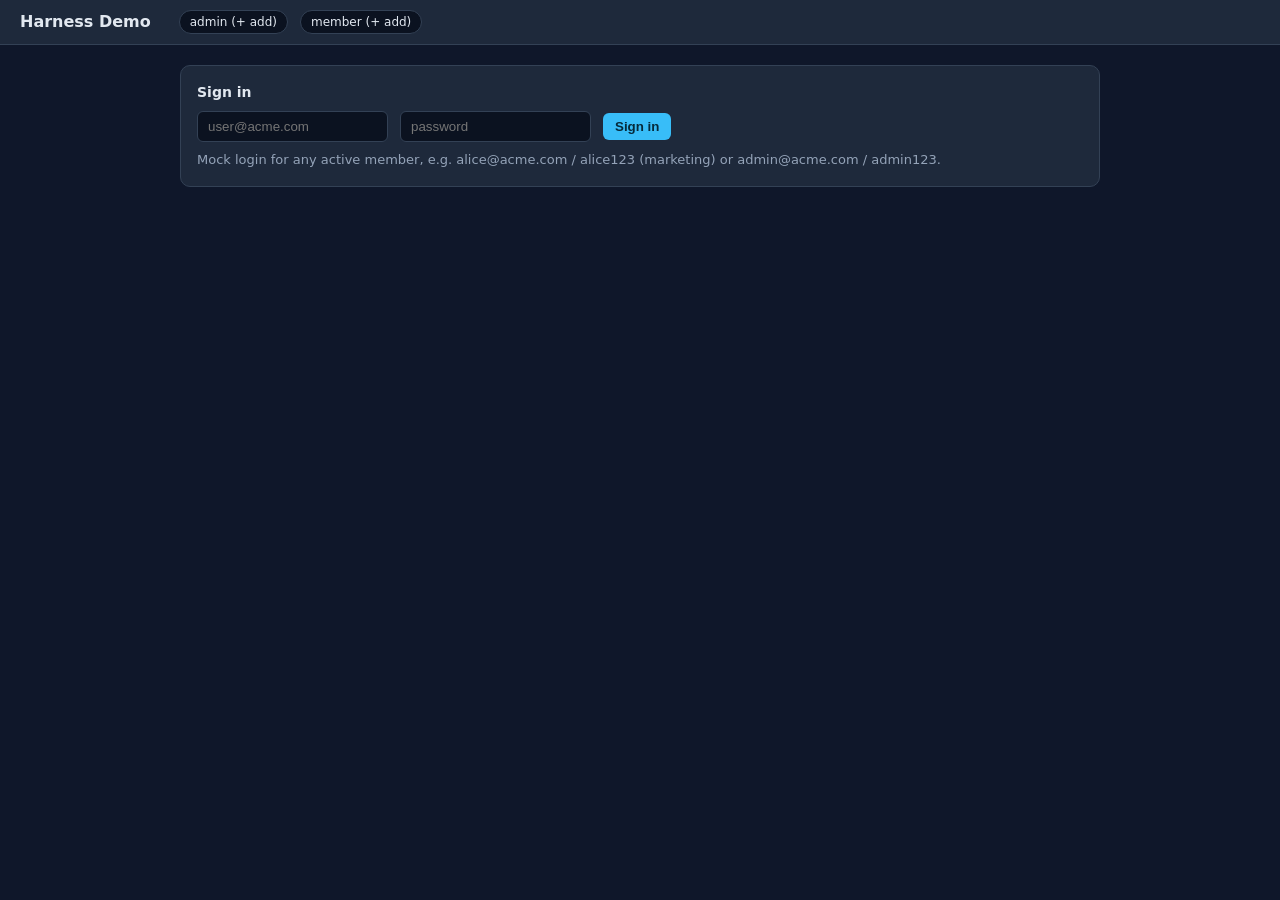
==== app/dashboard/static/index.html @ ea963961 "memory llm added" ====
<!DOCTYPE html>
<html lang="en">
<head>
<meta charset="utf-8">
<meta name="viewport" content="width=device-width, initial-scale=1">
<title>Harness Demo — Admin & Members</title>
<style>
  :root { --bg:#0f172a; --panel:#1e293b; --line:#334155; --fg:#e2e8f0; --muted:#94a3b8;
          --accent:#38bdf8; --ok:#4ade80; --bad:#f87171; }
  * { box-sizing:border-box; }
  body { margin:0; font:14px/1.5 system-ui, sans-serif; background:var(--bg); color:var(--fg); }
  header { display:flex; align-items:center; gap:14px; padding:10px 20px; background:var(--panel);
           border-bottom:1px solid var(--line); flex-wrap:wrap; }
  header h1 { font-size:16px; margin:0; }
  header nav { display:flex; gap:8px; margin-left:auto; flex-wrap:wrap; }
  button { background:var(--accent); color:#062a3a; border:0; border-radius:6px; padding:6px 12px;
           cursor:pointer; font-weight:600; }
  button.ghost { background:transparent; color:var(--muted); border:1px solid var(--line); }
  button.ok { background:var(--ok); } button.bad { background:var(--bad); }
  button:disabled { opacity:.5; cursor:default; }
  main { max-width:960px; margin:0 auto; padding:20px; }
  .card { background:var(--panel); border:1px solid var(--line); border-radius:10px; padding:16px;
          margin-bottom:12px; }
  .card h3 { margin:0 0 8px; font-size:14px; }
  .row { display:flex; gap:12px; align-items:center; flex-wrap:wrap; }
  .muted { color:var(--muted); } .pill { font-size:12px; border-radius:999px; padding:2px 10px;
          background:#0b1220; border:1px solid var(--line); }
  .pill.clickable { cursor:pointer; }
  .pill.active { border:1px solid var(--accent); color:var(--accent); }
  table { width:100%; border-collapse:collapse; } th,td { text-align:left; padding:6px 8px;
          border-bottom:1px solid var(--line); vertical-align:top; }
  th { color:var(--muted); font-weight:600; font-size:12px; text-transform:uppercase; letter-spacing:.04em; }
  code { background:#0b1220; border:1px solid var(--line); border-radius:4px; padding:1px 5px;
         font-size:12px; }
input[type=text], input[type=password], textarea { background:#0b1220; border:1px solid var(--line);
          color:var(--fg); border-radius:6px; padding:7px 10px; }
  #chat-msg { flex:1; resize:vertical; min-height:44px; max-height:160px; font:14px/1.5 system-ui, sans-serif; }
   select { background:#0b1220; border:1px solid var(--line); color:var(--fg);
            border-radius:6px; padding:7px 10px; }
  .status { margin-top:8px; font-size:13px; }
  .hidden { display:none; } .badge { font-size:11px; border-radius:999px; padding:2px 8px; }
  .badge.pending { background:#fef08a33; color:#fef08a; }
  .badge.approved { background:#4ade8033; color:#4ade80; }
  .badge.rejected { background:#f8717133; color:#f87171; }
  #chat-transcript { max-height:60vh; overflow-y:auto; display:flex; flex-direction:column; gap:10px;
                     margin-bottom:12px; }
  .chat-user { align-self:flex-end; background:var(--accent); color:#062a3a; border-radius:10px;
               padding:8px 12px; max-width:75%; white-space:pre-wrap; word-break:break-word; }
  .chat-assistant { align-self:flex-start; background:#0b1220; border:1px solid var(--line);
                    border-radius:10px; padding:8px 12px; max-width:85%; }
  #chat-layout { display: flex; gap: 16px; align-items: flex-start; }
  #chat-sidebar { width: 220px; flex-shrink: 0; background: var(--panel); border: 1px solid var(--line); border-radius: 8px; padding: 10px; max-height: 55vh; overflow-y: auto; display: flex; flex-direction: column; gap: 6px; }
  #chat-main { flex: 1; display: flex; flex-direction: column; }
  .thread-item { padding: 6px 8px; border-radius: 6px; cursor: pointer; font-size: 13px; word-break: break-all; }
  .thread-item:hover { background: var(--line); }
  .thread-item.active { background: var(--accent); color: #062a3a; font-weight: 600; }
  .thread-item { display: flex; align-items: center; gap: 6px; }
  .thread-item .thread-label { flex: 1; min-width: 0; overflow: hidden; text-overflow: ellipsis; white-space: nowrap; word-break: normal; }
  .thread-item .thread-del { background: transparent; color: inherit; border: 0; padding: 0 4px; font-size: 15px;
                             line-height: 1; opacity: .5; cursor: pointer; flex-shrink: 0; }
  .thread-item .thread-del:hover { opacity: 1; color: var(--bad); }
  .thread-item.active .thread-del:hover { color: #7f1d1d; }
</style>
</head>
<body>
<header>
  <h1>Harness Demo</h1>
  <span class="muted" id="who"></span>
  <span class="row" id="switcher"></span>
  <nav id="nav"></nav>
</header>
<main>
  <section id="login-view" class="card">
    <h3 id="login-title">Sign in</h3>
    <div class="row">
      <input type="text" id="user" placeholder="user@acme.com" autocomplete="username">
      <input type="password" id="pass" placeholder="password" autocomplete="current-password">
      <button id="signin">Sign in</button>
      <button class="ghost hidden" id="login-cancel">Cancel</button>
    </div>
    <div class="status muted" id="login-hint">Mock login for any active member, e.g. alice@acme.com / alice123 (marketing) or admin@acme.com / admin123.</div>
  </section>

  <section id="content-view" class="hidden">
    <div id="chat-view">
      <div class="row" style="margin-bottom:12px; justify-content:space-between;">
        <h2>Chat <span class="muted" style="font-weight:normal;font-size:13px" id="chat-identity"></span></h2>
        <div class="row">
          <span class="muted" style="font-size:12px">Model:</span>
          <select id="chat-model-select">
            <option value="">Default (Active Key / Global)</option>
          </select>
        </div>
      </div>
      <div id="chat-layout">
        <div id="chat-sidebar">
          <button id="new-thread" class="ghost" style="width:100%; margin-bottom:6px;">+ New Chat</button>
          <div id="threads-list"></div>
        </div>
        <div id="chat-main">
          <div id="chat-transcript"></div>
          <div class="row" style="align-items:flex-end">
            <textarea id="chat-msg" placeholder="message… (Enter to send, Shift+Enter for newline)"></textarea>
            <button id="chat-send">Send</button>
          </div>
          <div class="status muted" id="chat-status"></div>
        </div>
      </div>
    </div>
    <div id="account-view" class="hidden">
      <h2>LLM API Keys (BYOK)</h2>
      <div class="card">
        <h3>Add or update LLM API key</h3>
        <div class="row">
          <select id="acc-provider">
            <option value="openai">OpenAI</option>
            <option value="anthropic">Anthropic</option>
            <option value="gemini">Gemini (AI Studio)</option>
            <option value="groq">Groq</option>
            <option value="openrouter">OpenRouter</option>
            <option value="zen">OpenCode Zen (Free)</option>
            <option value="lmstudio">LM Studio (Local)</option>
            <option value="ollama">Ollama (Local)</option>
            <option value="llamacpp">llama.cpp (Local)</option>
            <option value="custom_openai">Custom (OpenAI-compatible)</option>
          </select>
          <input type="text" id="acc-model" list="acc-model-list" placeholder="Model string (e.g. gpt-4o-mini)" value="gpt-4o-mini" style="flex:1" autocomplete="off">
          <datalist id="acc-model-list"></datalist>
          <input type="password" id="acc-key" placeholder="API key (never shown back)" autocomplete="current-password">
          <button id="acc-save">Save key</button>
        </div>
        <div class="row hidden" id="acc-base-url-row" style="margin-top:8px">
          <input type="text" id="acc-base-url" placeholder="Base URL — e.g. http://localhost:1234/v1" style="flex:1" autocomplete="off">
          <button id="acc-detect" class="ghost hidden" type="button" title="List models loaded on the local server">Detect</button>
        </div>
        <div class="muted" style="margin-top:6px;font-size:12px">Tip: pick a model from the dropdown or type any custom id — OpenAI: <code>gpt-4o-mini</code> | Gemini: <code>gemini-3.6-flash</code> / <code>gemini-3.5-flash-lite</code> | Groq: <code>llama-3.3-70b-versatile</code> | Anthropic: <code>claude-3-5-sonnet-20241022</code> | OpenRouter: <code>openai/gpt-4o-mini</code> | Zen free: <code>muse-spark-1.3-contributor-free</code> | Local: pick <code>LM Studio</code>, press <code>Detect</code>, no key needed</div>
        <div class="muted hidden" id="acc-zen-note" style="margin-top:6px;font-size:12px">Zen <code>contributor-free</code> models are free in exchange for letting Meta train on your prompts/completions.</div>
        <div class="status" id="acc-status"></div>
      </div>
      <h3>Your API Key Configurations</h3>
      <table><thead><tr><th>Provider</th><th>Model</th><th>Status</th><th>Created</th><th></th></tr></thead>
        <tbody id="acc-keys"></tbody></table>
      <h2 style="margin-top:24px">Integrations (Composio)</h2>
      <div class="row" style="margin-bottom:8px">
        <a href="/static/composio-setup.html" target="_blank"><button class="ghost" type="button">Composio setup guide</button></a>
        <span class="muted">New here? Open the guide, copy 3 values, paste below.</span>
      </div>
      <div class="card">
        <h3>Step 1 — Paste your Composio key (yours only, never shown back)</h3>
        <div class="muted" style="font-size:12px">Get it: <a href="/static/composio-setup.html" target="_blank">setup guide</a> → app.composio.dev → API keys → copy → paste here.</div>
        <div class="row" style="margin-top:8px">
          <input type="password" id="int-key" placeholder="Composio API key" style="flex:1" autocomplete="off">
          <button id="int-key-save">Save & check key</button>
          <button class="bad" id="int-key-delete">Remove</button>
        </div>
        <div class="status" id="int-key-status"></div>
      </div>
      <h3>Step 2 — Connect your apps</h3>
      <div class="row" style="margin-bottom:8px">
        <input type="text" id="int-search" placeholder="Search apps (e.g. slack)" style="flex:1" autocomplete="off">
      </div>
      <table><thead><tr><th>App</th><th>Status</th><th>Updated</th><th></th></tr></thead>
        <tbody id="int-apps"></tbody></table>
      <div class="status" id="int-status"></div>
      <div id="int-catalog-admin" class="hidden">
        <h3>Admin — add app for everyone</h3>
        <div class="row">
          <input type="text" id="int-new-toolkit" placeholder="toolkit name, e.g. notion" autocomplete="off">
          <button id="int-add-toolkit">Add app</button>
        </div>
        <div class="status" id="int-catalog-status"></div>
      </div>
    </div>
    <div id="approvals-view" class="hidden">
      <h2>Pending approvals</h2>
      <div id="approvals"></div>
    </div>
    <div id="dept-approvals-view" class="hidden">
      <h2>Department approvals <span class="muted" style="font-weight:normal;font-size:13px">(your department's pending memory writes and tool actions — step 1)</span></h2>
      <div id="dept-approvals"></div>
    </div>
    <div id="dept-team-view" class="hidden">
      <h2>My department <span class="muted" style="font-weight:normal;font-size:13px" id="team-dept"></span></h2>
      <div class="card">
        <h3>Members</h3>
        <div class="row" style="margin-bottom:8px">
          <input type="text" id="team-username" placeholder="new@acme.com" autocomplete="off">
          <input type="password" id="team-password" placeholder="password (min 6 chars)" autocomplete="new-password">
          <button id="team-gen" class="ghost">Generate</button>
          <button id="team-add">+ Add member</button>
        </div>
        <div class="muted" style="font-size:12px">New members join your department with its member role. Heads and admins are managed by an admin.</div>
        <div class="status" id="team-status"></div>
        <table><thead><tr><th>Username</th><th>Role</th><th>State</th><th>Joined</th><th></th></tr></thead>
          <tbody id="team-members"></tbody></table>
      </div>
      <div class="card">
        <h3>Always allowed <span class="muted" style="font-weight:normal">(exact actions that no longer need your approval)</span></h3>
        <table><thead><tr><th>Member</th><th>Action</th><th>Exact arguments</th><th>Allowed by</th><th></th></tr></thead>
          <tbody id="team-allowlist"></tbody></table>
        <div class="status" id="team-allow-status"></div>
      </div>
      <div class="card">
        <h3>Department skills</h3>
        <div id="team-skills"></div>
        <div id="team-skill-editor" class="hidden">
          <h3 id="team-skill-title">Edit skill</h3>
          <textarea id="team-skill-content" rows="20" style="width:100%;background:#0b1220;color:var(--fg);border:1px solid var(--line);border-radius:6px;font:13px/1.5 ui-monospace,monospace;padding:10px"></textarea>
          <div class="row" style="margin-top:8px">
            <button id="team-skill-save">Save</button>
            <button class="ghost" id="team-skill-cancel">Cancel</button>
          </div>
          <div class="status" id="team-skill-status"></div>
        </div>
      </div>
    </div>
    <div id="allowlist-view" class="hidden">
      <h2>Always allowed <span class="muted" style="font-weight:normal;font-size:13px">(approve-once rules: one member, one action, one exact set of arguments)</span></h2>
      <div class="row" style="margin-bottom:12px">
        <input type="text" id="allow-member" placeholder="filter by member" autocomplete="off">
        <input type="text" id="allow-dept" placeholder="filter by department" autocomplete="off">
        <button class="ghost" id="allow-refresh">Refresh</button>
        <span class="muted">Revoking a rule sends the member's next identical request back for approval. Critical tools and central memory can never be listed here.</span>
      </div>
      <table><thead><tr><th>Member</th><th>Dept</th><th>Action</th><th>Exact arguments</th><th>Allowed by</th><th></th></tr></thead>
        <tbody id="allowlist"></tbody></table>
      <div class="status" id="allow-status"></div>
    </div>
    <div id="users-view" class="hidden">
      <h2>Members</h2>
      <div class="row" style="margin-bottom:12px">
        <button id="add-member">+ Add member</button>
        <span class="muted">Username is immutable; role/dept/scopes are editable. Passwords are hashed (scrypt) — only a reset is shown back.</span>
      </div>
      <div id="member-editor" class="hidden">
        <h3 id="member-editor-title">Edit member</h3>
        <div class="row">
          <input type="text" id="mem-username" placeholder="new@acme.com" autocomplete="off">
          <input type="password" id="mem-password" placeholder="password (add/reset only)" autocomplete="new-password">
          <button id="mem-gen" class="ghost">Generate</button>
          <input type="text" id="mem-role" placeholder="role (e.g. marketing_agent)" autocomplete="off">
          <select id="mem-dept"></select>
          <input type="text" id="mem-scopes" placeholder="scopes — comma separated (crm:read, crm:create)" autocomplete="off">
        </div>
        <div class="row" style="margin-top:8px">
          <button id="member-save">Save</button>
          <button class="ghost" id="member-cancel">Cancel</button>
        </div>
        <div class="status" id="member-status"></div>
      </div>
      <table><thead><tr><th>Username</th><th>Role</th><th>Dept</th><th>Scopes</th><th>State</th><th></th></tr></thead>
        <tbody id="users"></tbody></table>
    </div>
    <div id="depts-view" class="hidden">
      <h2>Departments</h2>
      <div class="row" style="margin-bottom:12px">
        <button id="add-dept">+ Register department</button>
        <span class="muted">Registration stores the dept record and adds the member + head policy rows (own resources, dept/user memory, recall) so the roles are immediately grantable.</span>
      </div>
      <div id="dept-editor" class="hidden">
        <h3>Register department</h3>
        <div class="row">
          <input type="text" id="dept-name" placeholder="name (lowercase, e.g. legal)" autocomplete="off">
          <input type="text" id="dept-service" placeholder="service label (e.g. legal)" autocomplete="off">
          <input type="text" id="dept-url" placeholder="service URL, e.g. http://127.0.0.1:8007" autocomplete="off">
          <input type="text" id="dept-resources" placeholder="resources — comma separated" autocomplete="off">
          <input type="text" id="dept-role" placeholder="role (default: <name>_agent)" autocomplete="off">
          <select id="dept-mode" title="Who approves this department's requests">
            <option value="head-only">head-only</option>
            <option value="head+admin">head + admin</option>
          </select>
        </div>
        <div class="row" style="margin-top:8px">
          <button id="dept-save">Register</button>
          <button class="ghost" id="dept-cancel">Cancel</button>
        </div>
        <div class="status" id="dept-status"></div>
      </div>
      <table><thead><tr><th>Name</th><th>Service</th><th>URL</th><th>Resources</th><th>Members</th><th>Role</th><th>Heads</th><th>Approvals</th></tr></thead>
        <tbody id="depts"></tbody></table>
      <div class="status muted">Approvals: <code>head-only</code> — the department head decides. <code>head + admin</code> — the head approves first, then an admin. A switch applies to new requests only; requests already waiting keep their route. Critical tools always need head, then admin. A department with no active head escalates to admins.</div>
      <div class="status" id="depts-status"></div>
    </div>
    <div id="skills-view" class="hidden">
      <h2>Skills <span class="muted" style="font-weight:normal;font-size:13px">(folder/markdown registry — edits hot-reload on the next run)</span></h2>
      <div class="row" style="margin-bottom:12px">
        <button id="new-skill">+ New skill</button>
        <span class="muted">A skill needs a <code>skill_&lt;name&gt;</code> row in <code>policy.csv</code> to be usable by a role.</span>
      </div>
      <div id="skills"></div>
      <div id="skill-editor" class="hidden">
        <h3 id="skill-editor-title">Edit skill</h3>
        <textarea id="skill-content" rows="24" style="width:100%;background:#0b1220;color:var(--fg);border:1px solid var(--line);border-radius:6px;font:13px/1.5 ui-monospace,monospace;padding:10px"></textarea>
        <div class="row" style="margin-top:8px">
          <button id="save-skill">Save</button>
          <button class="ghost" id="cancel-skill">Cancel</button>
          <button class="bad" id="delete-skill">Delete</button>
        </div>
        <div class="status" id="skill-status"></div>
      </div>
    </div>
    <div id="memory-view" class="hidden">
      <h2>Memory browser</h2>
      <div id="memory"></div>
    </div>
    <div id="ops-view" class="hidden">
      <div id="ops-runs-view">
        <h2>Run trajectories <span class="muted" style="font-weight:normal;font-size:13px">(records everything the model saw — filtered by source)</span></h2>
        <table><thead><tr><th>Run</th><th>Started</th><th>Actor</th><th>Events</th><th>Outcome</th><th></th></tr></thead>
          <tbody id="ops-runs"></tbody></table>
      </div>
      <div id="ops-run-view" class="hidden">
        <div class="row" style="margin-bottom:8px">
          <button class="ghost" id="ops-back">← Runs</button>
          <h2 style="font-size:15px;margin:0" id="ops-run-title"></h2>
          <span class="pill" id="ops-eval-summary"></span>
        </div>
        <div class="row" style="margin-bottom:8px" id="ops-filters"></div>
        <div id="ops-trajectory"></div>
        <div id="ops-evals" style="margin-top:12px"></div>
      </div>
    </div>
  </section>
</main>
<script>
  const $ = (id) => document.getElementById(id);
  const TOKENS = { admin: "harness_admin_token", member: "harness_member_token" };
  const CLAIMS = { admin: "harness_admin_claims", member: "harness_member_claims" };
  const TAB_LABELS = { chat: "Chat", account: "Account", approvals: "Approvals", "dept-approvals": "Dept approvals",
                       "dept-team": "My department", users: "Members", depts: "Departments", allowlist: "Always allowed",
                       skills: "Skills", memory: "Memory", ops: "Ops" };
  const ALL_TABS = Object.keys(TAB_LABELS);
  const ADMIN_TABS = ["approvals", "users", "depts", "allowlist", "skills", "memory", "ops"];

  let identities = { admin: null, member: null };
  let active = null;          // "admin" | "member" | null
  let currentTab = null;
  let loginMode = null;       // null | "admin" | "member" (signing in a second identity)

  // ---- session state -----------------------------------------------------

  function labelFor(claims) { return claims && claims.role === "admin" ? "admin" : "member"; }

  function restoreSessions() {
    ["admin", "member"].forEach((label) => {
      const t = localStorage.getItem(TOKENS[label]);
      const raw = localStorage.getItem(CLAIMS[label]);
      if (t && raw) { try { identities[label] = { token: t, claims: JSON.parse(raw) }; } catch { identities[label] = null; } }
    });
    const saved = localStorage.getItem("harness_active");
    if (saved && identities[saved]) active = saved;
    else if (identities.member) active = "member";
    else if (identities.admin) active = "admin";
    else active = null;
    if (active) currentTab = defaultTabFor(identities[active].claims.role);
  }

  function setIdentity(label, claims, token) {
    identities[label] = { token, claims };
    localStorage.setItem(TOKENS[label], token);
    localStorage.setItem(CLAIMS[label], JSON.stringify(claims));
  }

  function invalidate(label) {
    identities[label] = null;
    localStorage.removeItem(TOKENS[label]);
    localStorage.removeItem(CLAIMS[label]);
    if (active === label) {
      active = identities.member ? "member" : identities.admin ? "admin" : null;
      localStorage.setItem("harness_active", active || "");
    }
    loginMode = null;
    resetChatState();
    render();
    if (active) { currentTab = defaultTabFor(identities[active].claims.role); loadCurrent(); }
  }

  function switchTo(label) {
    if (!identities[label]) return;
    active = label;
    localStorage.setItem("harness_active", label);
    loginMode = null;
    resetChatState();
    currentTab = defaultTabFor(identities[active].claims.role);
    render();
    loadCurrent();
  }

  function logoutActive() { invalidate(active); }
  function openLogin(label) { loginMode = label; render(); setTimeout(() => $("user").focus(), 0); }

  // ---- api ----------------------------------------------------------------

  // FastAPI errors arrive as {"detail": "..."}; show the message, not the envelope.
  async function errorMessage(resp) {
    const body = await resp.text();
    try {
      const parsed = JSON.parse(body);
      if (parsed && typeof parsed.detail === "string") return parsed.detail;
    } catch (e) { /* not JSON — fall through to the raw body */ }
    return body || (resp.status + " " + resp.statusText);
  }

  async function api(path, opts = {}) {
    const headers = Object.assign({}, opts.headers || {});
    const id = identities[active];
    if (id && id.token) headers["Authorization"] = "Bearer " + id.token;
    const resp = await fetch(path, Object.assign({}, opts, { headers }));
    if (resp.status === 401 || resp.status === 403) { invalidate(active); throw new Error("unauthorized"); }
    if (!resp.ok) { throw new Error(await errorMessage(resp)); }
    return resp.json();
  }

  // ---- render --------------------------------------------------------------

  function isHeadRole(role) { return typeof role === "string" && role.endsWith("_head"); }

  function defaultTabFor(role) {
    if (role === "admin") return "approvals";
    if (isHeadRole(role)) return "dept-approvals";
    return "chat";
  }

  function tabsForRole() {
    if (!active || !identities[active]) return [];
    const role = identities[active].claims.role;
    if (role === "admin") return ADMIN_TABS;
    // Mk12: dept heads get their own approvals queue, separate from the admin queue.
    // Mk15: plus their department (roster, scoped member management, always-allowed
    // rules, dept skills) and a Memory tab where their own dept scope is editable.
    // Chat + Account come first for everyone (see renderNav).
    if (isHeadRole(role)) return ["dept-approvals", "dept-team", "memory"];
    // Mk8: members get a read-only Memory tab (own scopes via /api/memory/me).
    return ["memory"];
  }

  function render() {
    const hasActive = active !== null && identities[active] !== null;
    const showLogin = !hasActive || loginMode !== null;
    $("login-view").classList.toggle("hidden", !showLogin);
    $("content-view").classList.toggle("hidden", !hasActive);
    $("login-cancel").classList.toggle("hidden", !hasActive || loginMode === null);
    if (loginMode) $("login-title").textContent = "Sign in — add " + loginMode + " session";
    else $("login-title").textContent = "Sign in";
    $("who").textContent = hasActive
      ? `active: ${identities[active].claims.sub} · ${identities[active].claims.role} (${identities[active].claims.dept})`
      : "";
    $("chat-identity").textContent = hasActive ? `(chats as ${identities[active].claims.sub})` : "";
    renderNav();
    renderSwitcher();
    if (hasActive) { show(currentTab || "chat"); }
  }

  function renderNav() {
    const nav = $("nav");
    nav.innerHTML = "";
    if (!active || !identities[active]) return;
    let tabs = ["chat", "account"].concat(tabsForRole());
    tabs.forEach((t) => {
      const b = document.createElement("button");
      b.className = "ghost";
      b.textContent = TAB_LABELS[t];
      b.addEventListener("click", () => { currentTab = t; show(t); load(t); });
      nav.appendChild(b);
    });
    const lo = document.createElement("button");
    lo.className = "ghost";
    lo.textContent = "Log out";
    lo.addEventListener("click", logoutActive);
    nav.appendChild(lo);
  }

  function renderSwitcher() {
    const host = $("switcher");
    host.innerHTML = "";
    ["admin", "member"].forEach((label) => {
      const id = identities[label];
      const chip = document.createElement("span");
      chip.className = "pill clickable" + (active === label ? " active" : "");
      chip.textContent = label + (id ? ": " + id.claims.sub : " (+ add)");
      chip.addEventListener("click", () => (id ? switchTo(label) : openLogin(label)));
      host.appendChild(chip);
    });
  }

  function show(tab) {
    ALL_TABS.forEach((t) => $(t + "-view").classList.toggle("hidden", t !== tab));
  }

  function load(tab) {
    if (tab === "chat") loadChat();
    if (tab === "account") { loadAccount(); loadIntegrations(); }
    if (tab === "approvals") loadApprovals();
    if (tab === "dept-approvals") loadDeptApprovals();
    if (tab === "dept-team") loadTeam();
    if (tab === "allowlist") loadAllowlist();
    if (tab === "users") loadUsers();
    if (tab === "depts") loadDepts();
    if (tab === "skills") loadSkills();
    if (tab === "memory") loadMemory();
    if (tab === "ops") loadOps();
  }

  // ---- Account LLM Keys (BYOK Plan Mk3) ----
  async function loadAccount() {
    const list = $("acc-keys");
    if (!list) return;
    try {
      const keys = await api("/api/account/llm-keys");
      list.innerHTML = "";
      if (!keys.length) {
        list.innerHTML = '<tr><td colspan="5" class="muted">No API keys configured (falling back to global provider or MockLLM).</td></tr>';
        return;
      }
      keys.forEach((k) => {
        const tr = document.createElement("tr");
        tr.innerHTML = `
          <td><code>${esc(k.provider)}</code></td>
          <td>
            ${k.active ? `
              <span class="model-display" data-id="${k.id}" data-model="${esc(k.model)}">${esc(k.model)}${k.base_url ? `<div class="muted" style="font-size:11px">${esc(k.base_url)}</div>` : ""}</span>
              <span class="model-edit hidden" data-id="${k.id}">
                <input type="text" class="model-input" value="${esc(k.model)}" style="width:100%;padding:4px;font-size:12px">
                <button class="ghost ml-2" onclick="saveModel('${k.id}')">Save</button>
                <button class="ghost" onclick="cancelModel('${k.id}')">Cancel</button>
              </span>
            ` : `
              <span class="model-display hidden" data-id="${k.id}" data-model="${esc(k.model)}">${esc(k.model)}${k.base_url ? `<div class="muted" style="font-size:11px">${esc(k.base_url)}</div>` : ""}</span>
              <span class="model-edit" data-id="${k.id}">
                <input type="text" class="model-input" value="${esc(k.model)}" style="width:100%;padding:4px;font-size:12px">
                <button class="ghost ml-2" onclick="saveModel('${k.id}')">Save</button>
                <button class="ghost" onclick="cancelModel('${k.id}')">Cancel</button>
              </span>
            `
            }
            }
          </td>
          <td>${k.active ? '<span class="pill active">Active</span>' : '<span class="muted">Inactive</span>'}</td>
          <td><span class="muted">${esc((k.created_at || "").slice(0, 19).replace("T", " "))}</span></td>
          <td style="text-align:right">
            ${!k.active ? `<button class="ghost" onclick="activateAccountKey('${k.id}')">Activate</button>` : ""}
            <button class="bad" onclick="deleteAccountKey('${k.id}')">Delete</button>
            ${k.active ? `<button class="ghost" onclick="editModel('${k.id}')">Edit</button>` : ""}
          </td>
        `;
        list.appendChild(tr);
      });
    } catch (e) { list.innerHTML = `<tr><td colspan="5" style="color:var(--bad)">error: ${esc(e.message)}</td></tr>`; }
  }

  // Custom endpoints and local servers take a base URL; hosted providers have a
  // fixed one. Local servers (LM Studio / Ollama / llama.cpp) need no API key.
  const LOCAL_PROVIDERS = ["lmstudio", "ollama", "llamacpp"];
  const LOCAL_BASE_URLS = {
    lmstudio: "http://localhost:1234/v1",
    ollama: "http://localhost:11434/v1",
    llamacpp: "http://localhost:8080/v1"
  };
  function syncBaseUrlField() {
    const sel = $("acc-provider"), row = $("acc-base-url-row"), base = $("acc-base-url");
    if (!sel || !row) return;
    const needsUrl = sel.value === "custom_openai" || LOCAL_PROVIDERS.includes(sel.value);
    row.classList.toggle("hidden", !needsUrl);
    if (base && LOCAL_PROVIDERS.includes(sel.value) && !base.value.trim()) {
      base.value = LOCAL_BASE_URLS[sel.value] || "";
    }
    const key = $("acc-key");
    if (key) key.placeholder = LOCAL_PROVIDERS.includes(sel.value)
      ? "API key (optional for local servers)"
      : "API key (never shown back)";
    const detect = $("acc-detect");
    if (detect) detect.classList.toggle("hidden", !needsUrl);
  }

  async function detectLocalModels() {
    const status = $("acc-status");
    const provider = $("acc-provider").value;
    const baseUrl = $("acc-base-url").value.trim() || LOCAL_BASE_URLS[provider] || "";
    try {
      const out = await api("/api/account/local-models?provider=" + encodeURIComponent(provider)
        + "&base_url=" + encodeURIComponent(baseUrl));
      const list = $("acc-model-list");
      if (list) {
        list.innerHTML = "";
        (out.models || []).forEach((m) => {
          const o = document.createElement("option");
          o.value = m;
          list.appendChild(o);
        });
      }
      if (out.models && out.models.length && $("acc-model") && !$("acc-model").value.trim()) {
        $("acc-model").value = out.models[0];
      }
      status.textContent = (out.models || []).length
        ? ("Found " + out.models.length + " loaded model(s).")
        : "Server reachable, no models loaded.";
    } catch (e) { status.textContent = "error: " + e.message; }
  }

  async function saveAccountKey() {
    const provider = $("acc-provider").value;
    const model = $("acc-model").value.trim();
    const apiKey = $("acc-key").value.trim();
    const baseUrl = $("acc-base-url").value.trim();
    const status = $("acc-status");
    const keyOptional = LOCAL_PROVIDERS.includes(provider);
    if (!model || (!apiKey && !keyOptional)) {
      status.textContent = keyOptional ? "Model is required." : "Model and API key are required.";
      return;
    }
    if (provider === "custom_openai" && !baseUrl) {
      status.textContent = "Base URL is required for a custom OpenAI-compatible endpoint.";
      return;
    }
    try {
      await api("/api/account/llm-keys", {
        method: "POST",
        headers: { "content-type": "application/json" },
        body: JSON.stringify({ provider, model, api_key: apiKey, base_url: baseUrl }),
      });
      $("acc-model").value = "";
      $("acc-key").value = "";
      $("acc-base-url").value = "";
      status.textContent = "API key saved and set active successfully.";
      loadAccount();
    } catch (e) { status.textContent = "error: " + e.message; }
  }

  // --- Inline model editing for saved keys ---

  function editModel(keyId) {
    const display = $(`#acc-keys span.model-display[data-id="${keyId}"]`);
    const edit = $(`#acc-keys span.model-edit[data-id="${keyId}"]`);
    if (display && edit) {
      display.classList.add("hidden");
      edit.classList.remove("hidden");
      const input = edit.querySelector("input.model-input");
      if (input) input.focus();
    }
  }

  function saveModel(keyId) {
    const input = $(`#acc-keys span.model-edit[data-id="${keyId}"] input.model-input`);
    const buttonSave = $(`#acc-keys span.model-edit[data-id="${keyId}"] button:first-child`);
    const buttonCancel = $(`#acc-keys span.model-edit[data-id="${keyId}"] button:last-child`);
    if (!input || !buttonSave) return;
    const newModel = input.value.trim();
    if (!newModel) { alert("Model name cannot be empty"); cancelModel(keyId); return; }
    // Send PATCH to update the model
    api("/api/account/llm-keys/" + keyId, {
      method: "PATCH",
      headers: { "content-type": "application/json" },
      body: JSON.stringify({ model: newModel })
    }).then(() => {
      loadAccount();
      // Re-select the row to update display
      const row = $(`#acc-keys tr`).filter((i, el) => el.dataset.id === keyId);
      if (row) {
        const display = row.querySelector("span.model-display");
        const edit = row.querySelector("span.model-edit");
        if (display) display.textContent = newModel;
        if (edit) edit.querySelector("input.model-input").value = newModel;
        display.classList.remove("hidden");
        edit.classList.add("hidden");
      }
    }).catch(e => {
      alert("Failed to save model: " + e.message);
      cancelModel(keyId);
    });
  }

  function cancelModel(keyId) {
    const display = $(`#acc-keys span.model-display[data-id="${keyId}"]`);
    const edit = $(`#acc-keys span.model-edit[data-id="${keyId}"]`);
    if (display && edit) {
      display.classList.remove("hidden");
      edit.classList.add("hidden");
      const input = edit.querySelector("input.model-input");
      if (input) input.value = display.getAttribute("data-model") || "";
    }
  }

  async function activateAccountKey(id) {
    try {
      await api(`/api/account/llm-keys/${id}/activate`, { method: "POST" });
      loadAccount();
    } catch (e) { alert(e.message); }
  }

  async function deleteAccountKey(id) {
    if (!confirm("Delete this API key configuration?")) return;
    try {
      await api(`/api/account/llm-keys/${id}`, { method: "DELETE" });
      loadAccount();
    } catch (e) { alert(e.message); }
  }

  $("acc-save")?.addEventListener("click", saveAccountKey);
  $("acc-detect")?.addEventListener("click", detectLocalModels);

  // ---- Integrations (Mk9 simplified: wizard + catalog + inline connect) ----
  async function loadIntegrations() {
    const list = $("int-apps");
    if (!list) return;
    try {
      const out = await api("/api/integrations/status");
      const keyStatus = $("int-key-status");
      if (keyStatus) keyStatus.textContent = out.has_key ? "Step 1 done — key saved. Now connect apps below." : "Step 1: paste your Composio key above, then connect apps.";
      const q = ($("int-search")?.value || "").trim().toLowerCase();
      list.innerHTML = "";
      (out.apps || [])
        .filter((a) => !q || (a.app || "").toLowerCase().includes(q) || ((a.label || "").toLowerCase().includes(q)))
        .forEach((a) => {
        const tr = document.createElement("tr");
        const pill = a.status === "active" ? '<span class="pill active">active</span>'
          : a.status === "pending" ? '<span class="pill">pending</span>'
          : '<span class="muted">disconnected</span>';
        tr.innerHTML = `<td><code>${esc(a.app)}</code></td><td>${pill}</td>`
          + `<td><span class="muted">${esc((a.updated_at || "").slice(0, 19).replace("T", " "))}</span></td>`
          + `<td style="text-align:right">`
          + (a.status === "active"
            ? `<button class="bad" onclick="disconnectApp('${esc(a.app)}')">Disconnect</button>`
            : a.status === "pending"
            ? `<button class="ghost" onclick="refreshApp('${esc(a.app)}')">Refresh</button> <button class="bad" onclick="disconnectApp('${esc(a.app)}')">Disconnect</button>`
            : `<button onclick="connectApp('${esc(a.app)}')">Connect</button>`)
          + `</td>`;
        list.appendChild(tr);
      });
      const adminBox = $("int-catalog-admin");
      if (adminBox) adminBox.classList.toggle("hidden", !identities.admin);
    } catch (e) {
      list.innerHTML = `<tr><td colspan="4" style="color:var(--bad)">error: ${esc(e.message)}</td></tr>`;
    }
  }

  async function saveIntegrationKey() {
    const key = $("int-key").value.trim();
    const status = $("int-status");
    if (!key) { status.textContent = "Paste your Composio API key first (see setup guide)."; return; }
    status.textContent = "Checking key…";
    try {
      const out = await api("/api/integrations/key", {
        method: "POST",
        headers: { "content-type": "application/json" },
        body: JSON.stringify({ api_key: key }),
      });
      $("int-key").value = "";
      status.textContent = out.note ? `Key saved — ${out.note}. Now connect an app below.` : "Key saved. Now connect an app below.";
      loadIntegrations();
    } catch (e) { status.textContent = "error: " + e.message; }
  }

  async function addToolkit() {
    const input = $("int-new-toolkit");
    const status = $("int-catalog-status");
    const toolkit = (input?.value || "").trim().toLowerCase();
    if (!toolkit) { status.textContent = "Type a toolkit name (e.g. notion)."; return; }
    status.textContent = `Adding ${toolkit}…`;
    try {
      const out = await api("/api/integrations/catalog", {
        method: "POST",
        headers: { "content-type": "application/json" },
        body: JSON.stringify({ toolkit }),
      });
      input.value = "";
      status.textContent = `${toolkit} enabled (${out.tools || 0} tools). Members can now connect it.`;
      loadIntegrations();
    } catch (e) { status.textContent = "error: " + e.message; }
  }

  async function deleteIntegrationKey() {
    const status = $("int-status");
    try {
      await api("/api/integrations/key", { method: "DELETE" });
      status.textContent = "Composio key removed.";
      loadIntegrations();
    } catch (e) { status.textContent = "error: " + e.message; }
  }

  async function connectApp(app) {
    const status = $("int-status");
    try {
      const out = await api("/api/integrations/connect", {
        method: "POST",
        headers: { "content-type": "application/json" },
        body: JSON.stringify({ app }),
      });
      if (out.redirectUrl) window.open(out.redirectUrl, "_blank");
      status.textContent = out.status === "pending" ? `Connect started for ${app} — finish Google/GitHub login in the popup, then press Refresh.` : `Connected ${app}.`;
      loadIntegrations();
    } catch (e) { status.textContent = "error: " + e.message; }
  }

  async function refreshApp(app) {
    const status = $("int-status");
    try {
      const out = await api("/api/integrations/refresh", {
        method: "POST",
        headers: { "content-type": "application/json" },
        body: JSON.stringify({ app }),
      });
      status.textContent = out.status === "active" ? `${app} connected.` : `${app} still ${out.status} — finish the popup login, then Refresh again.`;
      loadIntegrations();
    } catch (e) { status.textContent = "error: " + e.message; }
  }

  async function connectFromChat(app) {
    await connectApp(app);
    if (typeof show === "function") { /* stay in chat; user refreshes then re-sends */ }
  }

  async function disconnectApp(app) {
    if (!confirm(`Disconnect ${app}?`)) return;
    const status = $("int-status");
    try {
      await api("/api/integrations/disconnect", {
        method: "POST",
        headers: { "content-type": "application/json" },
        body: JSON.stringify({ app }),
      });
      status.textContent = `Disconnected ${app}.`;
      loadIntegrations();
    } catch (e) { status.textContent = "error: " + e.message; }
  }

  $("int-key-save")?.addEventListener("click", saveIntegrationKey);
  $("int-key-delete")?.addEventListener("click", deleteIntegrationKey);
  $("int-search")?.addEventListener("input", loadIntegrations);
  $("int-add-toolkit")?.addEventListener("click", addToolkit);
  // Default model ids per provider — the ids each API actually expects.
  // The datalist is pick-or-type: any custom id can still be typed in.
  const MODEL_PRESETS = {
    openai: "gpt-4o-mini",
    anthropic: "claude-3-5-sonnet-20241022",
    gemini: "gemini-3.6-flash",
    groq: "llama-3.3-70b-versatile",
    openrouter: "openai/gpt-4o-mini",
    zen: "muse-spark-1.3-contributor-free",
    lmstudio: "",
    ollama: "",
    llamacpp: "",
    custom_openai: ""
  };
  const MODEL_OPTIONS = {
    openai: ["gpt-4o-mini", "gpt-4o"],
    anthropic: ["claude-3-5-sonnet-20241022"],
    gemini: ["gemini-3.6-flash", "gemini-3.5-flash-lite"],
    groq: ["llama-3.3-70b-versatile", "openai/gpt-oss-20b"],
    openrouter: ["openai/gpt-4o-mini"],
    zen: [
      "muse-spark-1.3-contributor-free",
      "muse-spark-1.2-contributor-free",
      "big-pickle",
      "mimo-v2.5-free",
      "ling-3.0-flash-fin-free",
      "nemotron-3-ultra-free",
      "nemotron-3.5-lightning-free",
      "deepseek-v4-flash-free"
    ],
    lmstudio: [],
    ollama: [],
    llamacpp: [],
    custom_openai: []
  };
  function syncModelList() {
    const sel = $("acc-provider"), list = $("acc-model-list");
    if (!sel || !list) return;
    const opts = MODEL_OPTIONS[sel.value] || [];
    list.innerHTML = "";
    opts.forEach((m) => {
      const o = document.createElement("option");
      o.value = m;
      list.appendChild(o);
    });
    const note = $("acc-zen-note");
    if (note) note.classList.toggle("hidden", sel.value !== "zen");
  }
  $("acc-provider")?.addEventListener("change", (e) => {
    const p = e.target.value;
    if ($("acc-model") && MODEL_PRESETS[p] !== undefined) {
      $("acc-model").value = MODEL_PRESETS[p];
    }
    syncModelList();
    syncBaseUrlField();
  });
  syncModelList();
  syncBaseUrlField();

  function loadCurrent() { if (active) load(currentTab); }

  function esc(s) { return String(s).replace(/[&<>"']/g, c => ({ "&":"&amp;","<":"&lt;",">":"&gt;",'"':"&quot;","'":"&#39;" }[c])); }

  // ---- login ----------------------------------------------------------------

  async function doLogin() {
    try {
      const resp = await fetch("/api/login", { method: "POST",
        headers: { "content-type": "application/json" },
        body: JSON.stringify({ username: $("user").value, password: $("pass").value }) });
      if (!resp.ok) throw new Error("invalid credentials");
      const body = await resp.json();
      const label = labelFor(body.claims);
      setIdentity(label, body.claims, body.access_token);
      active = label;
      localStorage.setItem("harness_active", label);
      loginMode = null;
      $("user").value = ""; $("pass").value = "";
      currentTab = defaultTabFor(body.claims.role);
      render();
      loadCurrent();
    } catch (e) { alert(e.message); }
  }

  // ---- Chat ------------------------------------------------------------------
  let currentThreadId = null;

  // Mk8: strip storage prefix `user:<sub>:` for display; raw id stays in `title` attr.
  function displayThread(t) {
    const s = String(t || "");
    const m = s.match(/^user:[^:]+(?::(.*))?$/);
    if (m) return m[1] ? m[1] : "default";
    return s;
  }

  const threadTitles = {}; // thread_id -> first-message snippet (Mk8 #4 cache)

  function threadLabel(t) {
    if (threadTitles[t]) return threadTitles[t];
    const short = displayThread(t);
    return short === "default" ? "New chat" : short;
  }

  // Unsent new chat, shown optimistically until the server confirms it.
  let pendingNewThread = null;
  let suspendWatch = null; // approval-resume poller (see watchSuspended)

  function resetChatState() {
    // Chat state is per-identity: switching accounts must never carry the
    // previous account's thread/transcript (or the next send would land in a
    // foreign thread). The thread list reloads for the new identity on demand.
    currentThreadId = null;
    pendingNewThread = null;
    stopSuspendWatch();
    const transcript = $("chat-transcript");
    if (transcript) transcript.innerHTML = "";
    const status = $("chat-status");
    if (status) status.textContent = "";
    const box = $("chat-msg");
    if (box) box.value = "";
  }

  async function loadChatThreads() {
    const list = $("threads-list");
    if (!list) return;
    try {
      const threads = await api("/api/chat/threads");
      // Server now knows about a previously-pending chat — no longer pending.
      if (pendingNewThread && threads.includes(pendingNewThread)) pendingNewThread = null;
      const visible = [...threads];
      if (pendingNewThread && !visible.includes(pendingNewThread)) visible.unshift(pendingNewThread);
      list.innerHTML = "";
      if (!currentThreadId && visible.length) currentThreadId = visible[0];
      visible.forEach((t) => {
        const div = document.createElement("div");
        div.className = "thread-item" + (t === currentThreadId ? " active" : "");
        const label = document.createElement("span");
        label.className = "thread-label";
        label.textContent = threadLabel(t);
        div.appendChild(label);
        const del = document.createElement("button");
        del.type = "button";
        del.className = "thread-del";
        del.textContent = "✕";
        del.title = "Delete this chat";
        del.setAttribute("aria-label", "Delete chat");
        del.addEventListener("click", (ev) => { ev.stopPropagation(); deleteChat(t); });
        div.appendChild(del);
        div.title = t;
        div.addEventListener("click", async () => {
          // Switching away abandons an unsent pending chat (server has nothing).
          if (pendingNewThread && t !== pendingNewThread) {
            delete threadTitles[pendingNewThread];
            pendingNewThread = null;
          }
          currentThreadId = t;
          $("chat-transcript").innerHTML = "";
          $("chat-status").textContent = "";
          if (t !== pendingNewThread) await loadThreadHistory(t);
          loadChatThreads();
        });
        list.appendChild(div);
      });
      // Best-effort title resolution (server threads only, non-blocking).
      threads.forEach((t) => { if (!threadTitles[t]) resolveThreadTitle(t); });
    } catch (e) {
      list.innerHTML = '<span class="muted" style="font-size:12px">Could not load threads</span>';
    }
  }

  async function deleteChat(t) {
    if (!confirm("Delete this chat? This cannot be undone.")) return;
    try {
      if (t === pendingNewThread) {
        pendingNewThread = null; // never sent: the server has nothing to delete
      } else {
        await api("/api/chat/threads/" + encodeURIComponent(t), { method: "DELETE" });
      }
      delete threadTitles[t];
      if (t === currentThreadId) {
        currentThreadId = null;
        stopSuspendWatch();
        $("chat-transcript").innerHTML = "";
        $("chat-status").textContent = "";
      }
      await loadChatThreads();
    } catch (e) { $("chat-status").textContent = "could not delete chat: " + e.message; }
  }

  // After a run suspends for approval, poll the thread so the resumed reply shows up
  // without the member having to re-open the chat (Mk14: approvals may be decided
  // on another PC — the owner auto-resumes here so their own model/keys run).
  function stopSuspendWatch() { if (suspendWatch) { clearTimeout(suspendWatch.timer); suspendWatch = null; } }
  async function resumeNow(approvalId, threadId) {
    const status = $("chat-status");
    const bodies = { method: "POST", headers: { "content-type": "application/json" }, body: "{}" };
    const bases = ["/api/approvals/", "/api/dept/approvals/"];
    let out = null, lastErr = null;
    for (const base of bases) {
      try {
        out = await api(base + encodeURIComponent(approvalId) + "/resume", bodies);
        break;
      } catch (e) { lastErr = e; }
    }
    if (!out) { if (status) status.textContent = "resume: " + (lastErr && lastErr.message || "failed"); return; }
    try {
      if (status) status.textContent = "resumed — chat updated";
      pushTranscript("assistant", renderChatTurn(out));
      if (out.interrupted && out.approval_id && out.thread_id) watchSuspended(out.thread_id);
      else await loadThreadHistory(threadId || currentThreadId);
    } catch (e) { if (status) status.textContent = "resume: " + e.message; }
  }
  function watchSuspended(threadId) {
    stopSuspendWatch();
    const state = { threadId, base: null, until: Date.now() + 15 * 60 * 1000, timer: null };
    suspendWatch = state;
    const tick = async () => {
      if (suspendWatch !== state || Date.now() > state.until || currentThreadId !== threadId) { stopSuspendWatch(); return; }
      try {
        // 1. Owner-side resume: a decision made on another PC shows up here first.
        try {
          const items = await api("/api/approvals/by-thread/" + encodeURIComponent(threadId));
          const own = (items || []).filter((a) => a && a.actor && identities[active]
            && a.actor.sub === identities[active].claims.sub);
          // Mk15 two-step chain: keep polling the same approval through step 1 -> step 2;
          // it only becomes resumable once the last step is decided.
          const waiting = own.find((a) => a.status === "pending");
          if (waiting && currentThreadId === threadId) $("chat-status").textContent = waitingText(waiting);
          const mine = own.filter((a) => a.needs_resume);
          if (mine.length && currentThreadId === threadId) {
            await resumeNow(mine[0].id, threadId);
            stopSuspendWatch();
            return;
          }
        } catch (e) { /* approvals poll is best-effort; fall through to history */ }
        const hist = await api("/api/chat/threads/" + encodeURIComponent(threadId) + "/history");
        const n = (hist.messages || []).filter((m) => m.role === "assistant").length;
        if (state.base === null) state.base = n;
        else if (n > state.base) {
          stopSuspendWatch();
          $("chat-status").textContent = "approved — chat updated";
          await loadThreadHistory(threadId);
          return;
        }
      } catch (e) { /* transient: keep polling until the deadline */ }
      if (suspendWatch === state) state.timer = setTimeout(tick, 4000);
    };
    state.timer = setTimeout(tick, 4000);
  }

  function waitingText(a) {
    const steps = a.steps || [];
    const headStep = steps.find((s) => s.level === "head" && s.decision === "approved");
    if (a.level === "admin" && headStep) return "step 1 approved by " + headStep.by + " — waiting on an admin (step 2 of 2)";
    if (a.level === "head") return "waiting on your department head" + (a.total_steps === 2 ? " (step 1 of 2)" : "");
    return "waiting on an admin";
  }

  async function loadThreadHistory(t) {
    try {
      const hist = await api("/api/chat/threads/" + encodeURIComponent(t) + "/history");
      $("chat-transcript").innerHTML = "";
      (hist.messages || []).forEach((m) => {
        if (m.role === "user") pushTranscript("user", esc(m.content));
        else if (m.role === "assistant") pushTranscript("assistant", `<div>${esc(m.content)}</div>`);
      });
    } catch (e) { /* leave transcript empty on history failure */ }
  }

  async function resolveThreadTitle(t) {
    try {
      const hist = await api("/api/chat/threads/" + encodeURIComponent(t) + "/history");
      const first = (hist.messages || []).find((m) => m.role === "user" && (m.content || "").trim());
      if (first) {
        const snippet = first.content.trim().replace(/\s+/g, " ").slice(0, 40);
        threadTitles[t] = snippet;
        const list = $("threads-list");
        if (list) [...list.children].forEach((el) => {
          if (el.title === t) { const l = el.querySelector(".thread-label"); if (l) l.textContent = snippet; }
        });
      }
    } catch (e) { /* keep short-id fallback */ }
  }

  async function loadChatModels() {
    const sel = $("chat-model-select");
    if (!sel) return;
    try {
      const keys = await api("/api/account/llm-keys");
      sel.innerHTML = '<option value="">Default (Active Key / Global)</option>';
      keys.forEach((k) => {
        const opt = document.createElement("option");
        opt.value = k.id;
        opt.textContent = `${k.provider} / ${k.model}` + (k.active ? " (Active)" : "");
        if (k.active) opt.selected = true;
        sel.appendChild(opt);
      });
    } catch (e) {
      // ignore
    }
  }

  $("new-thread")?.addEventListener("click", () => {
    // Client-generated id so the row appears immediately; the server persists
    // it on the first send by echoing the same thread_id back.
    const sub = identities[active]?.claims?.sub || "user";
    const nid = "user:" + sub + ":" + Math.random().toString(36).substring(2, 8);
    pendingNewThread = nid;
    currentThreadId = nid;
    threadTitles[nid] = "New chat";
    $("chat-transcript").innerHTML = "";
    $("chat-status").textContent = "";
    $("chat-msg").value = "";
    loadChatThreads();
    $("chat-msg").focus();
  });

  async function sendChat() {
    const msg = $("chat-msg").value.trim();
    const id = identities[active];
    if (!msg || !id) return;
    // Belt-and-braces: never send into another identity's thread (e.g. a stale
    // id kept across account switches) — fall back to this account's default.
    const ownPrefix = "user:" + id.claims.sub;
    if (currentThreadId && currentThreadId !== ownPrefix && !currentThreadId.startsWith(ownPrefix + ":")) {
      currentThreadId = null;
    }
    $("chat-status").textContent = "";
    pushTranscript("user", esc(msg));
    $("chat-status").textContent = "working…";
    const keyId = $("chat-model-select")?.value || null;
    try {
      const out = await api("/api/chat", { method: "POST",
        headers: { "content-type": "application/json" },
        body: JSON.stringify({ message: msg, thread_id: currentThreadId, key_id: keyId }) });
      if (out.thread_id) {
        currentThreadId = out.thread_id;
        if (!threadTitles[out.thread_id] || threadTitles[out.thread_id] === "New chat") {
          threadTitles[out.thread_id] = msg.replace(/\s+/g, " ").slice(0, 40);
        }
      }
      pushTranscript("assistant", renderChatTurn(out));
      $("chat-status").textContent = "";
      if (out.interrupted && out.approval_id && out.thread_id) watchSuspended(out.thread_id);
      loadChatThreads();
    } catch (e) { $("chat-status").textContent = "error: " + e.message; }
    $("chat-msg").value = "";
    $("chat-msg").focus();
  }

  function renderChatTurn(out) {
    // Mk8 #2: no raw thread_id pill — storage id stays internal only.
    let html = `<div style="white-space:pre-wrap">${esc(out.reply)}</div>`;
    if (out.tool_calls && out.tool_calls.length) {
      html += `<div class="row" style="margin-top:8px">` + out.tool_calls.map((t) =>
        `<span class="badge ${t.outcome === "allowed" ? "approved" : "rejected"}">${esc(t.outcome)}</span>` +
        `<code>${esc(t.name)}</code>`).join(" ") + `</div>`;
    }
    if (out.guardrail_hits && out.guardrail_hits.length) {
      html += `<div class="status muted">guardrails: ${esc(out.guardrail_hits.map((h) => h.type || h).join(", "))}</div>`;
    }
    if (out.interrupted && out.approval_id) {
      // Tool actions (e.g. sending email) and central-memory writes are admin-only;
      // only department-memory writes go to the department head first.
      // Mk15: the route says who — head only, head then admin, or an admin.
      const route = out.approval_route;
      const hint = route === "head+admin"
        ? "your department head must approve it first (step 1 of 2), then an admin (step 2)."
        : route === "head-only"
        ? "your department head must approve it."
        : (out.approval_tier === "dept" && !route)
        ? "your department head (or an admin, if the department has none) must approve it."
        : (identities.admin
          ? "switch to the admin session and open Approvals to approve it."
          : "an admin must approve it (Approvals tab).");
      html += `<div class="status" style="color:#fef08a">&#9209; run suspended (approval <code>${esc(out.approval_id)}</code>) — ${esc(hint)} This chat updates by itself once it is decided.`
        + ` <button class="ghost" onclick="resumeNow('${esc(out.approval_id)}', '${esc(out.thread_id || "")}')">Resume now</button></div>`;
    }
    if (out.connect_required && out.connect_required.length) {
      html += `<div class="card" style="margin-top:8px"><b>Connect to continue:</b> `
        + out.connect_required.map((t) =>
          `<button class="ghost" onclick="connectFromChat('${esc(t)}')">Connect ${esc(t)}</button>`).join(" ")
        + `<div class="muted">After connecting, press Refresh in Account → Integrations, then re-send your message.</div></div>`;
    }
    return html;
  }

  function pushTranscript(kind, html) {
    const row = document.createElement("div");
    row.className = kind === "user" ? "chat-user" : "chat-assistant";
    row.innerHTML = html;
    $("chat-transcript").appendChild(row);
    $("chat-transcript").scrollTop = $("chat-transcript").scrollHeight;
  }

  function loadChat() {
    loadChatThreads();
    loadChatModels();
  }

  // ---- Approvals --------------------------------------------------------------

  function fmtTs(ts) { return String(ts || "").slice(0, 19).replace("T", " "); }

  // Mk15: where the item is in its route. head-only / admin-only = one step;
  // head+admin = "Step 1 head -> Step 2 admin".
  function stepPills(item) {
    const steps = item.steps || [];
    if ((item.total_steps || 1) === 1) {
      const who = item.route === "head-only" ? "department head" : "admin";
      return `<span class="pill">1 step · ${esc(who)}</span>`;
    }
    const headDone = steps.find((s) => s.level === "head" && s.decision === "approved");
    return `<span class="pill ${headDone ? "active" : ""}">Step 1 head ${headDone ? "✓ " + esc(headDone.by) : "· pending"}</span>`
      + `<span class="pill ${item.level === "admin" ? "active" : ""}">Step 2 admin · ${item.level === "admin" ? "pending" : "after step 1"}</span>`;
  }

  function stepHistory(item) {
    return (item.steps || []).map((s) =>
      `<div class="status muted">${esc(s.level)} step: <b>${esc(s.decision)}</b> by ${esc(s.by)} at ${esc(fmtTs(s.at))}`
      + (s.comment ? ` — “${esc(s.comment)}”` : "") + (s.always_allow ? " · asked to always allow" : "") + `</div>`).join("");
  }

  function approvalCard(item, decideBase, reload) {
    const actor = item.actor || {}, res = item.resource || {}, payload = item.payload || {};
    const ctx = document.createElement("div");
    ctx.className = "card";
    const tierPill = item.dept
      ? `<span class="pill">dept · ${esc(item.dept)}</span>`
      : (item.tier && item.tier !== res.type ? `<span class="pill">${esc(item.tier)}</span>` : "");
    const adminQueue = decideBase === "/api/approvals/";
    let banner = "";
    if (adminQueue && item.needs_admin && (item.steps || []).length) {
      banner = `<div class="status" style="color:var(--ok)">Step 1 ✓ — the department head approved this. Your decision is final (step 2).</div>`;
    } else if (adminQueue && item.dept && item.level === "head") {
      banner = `<div class="status" style="color:#fef08a">Escalated: ${esc(item.dept)} has no active department head, so this is yours to decide.</div>`;
    } else if (adminQueue && item.dept) {
      banner = `<div class="status" style="color:#fef08a">Escalated: ${esc(item.dept)} had no active department head when this was requested.</div>`;
    } else if (!adminQueue && item.total_steps === 2) {
      banner = `<div class="status muted">Your approval sends this on to an admin (step 2). A reject is final.</div>`;
    }
    const allowTip = item.allowlist_eligible
      ? "Skip approval next time this member requests exactly this action with exactly these arguments."
      : "Critical tools and central memory need approval every time.";
    ctx.innerHTML = `
      <div class="row">
        <span class="badge ${item.status}">${esc(item.status)}</span>
        <span><b>${esc(res.type)}:</b> <code>${esc(res.id || "")}</code></span>
        ${tierPill}
        ${stepPills(item)}
        <span class="muted">by ${esc(actor.sub || "")} (${esc(actor.role || "")} / ${esc(actor.dept || "")})</span>
        <span class="pill">thread ${esc(item.thread_id || "")}</span>
        <span class="pill">${esc(fmtTs(item.created_ts))}</span>
      </div>
      <div class="status muted">run_id <code>${esc(item.run_id || "")}</code></div>
      ${banner}
      ${stepHistory(item)}
      <pre style="white-space:pre-wrap;color:var(--muted);font-size:12px">${esc(JSON.stringify(payload, null, 2))}</pre>
      ${item.resumable_here === false
        ? `<div class="status" style="color:#fef08a">This run's saved chat state was not found (the chat was deleted?), so it can no longer be resumed.</div>`
        : `<div class="row" style="margin-bottom:8px">
        <input type="text" data-comment placeholder="comment (optional)" style="flex:1" autocomplete="off">
        <label class="${item.allowlist_eligible ? "" : "muted"}" title="${esc(allowTip)}">
          <input type="checkbox" data-always ${item.allowlist_eligible ? "" : "disabled"}>
          Always allow this exact action
        </label>
      </div>
      <div class="row">
        <button class="ok" data-act="approve" data-id="${esc(item.id)}">Approve</button>
        <button class="bad" data-act="reject" data-id="${esc(item.id)}">Reject</button>
        <span class="muted" style="font-size:12px">Unticked = approve once.</span>
      </div>`}
      <div class="status" data-status=""></div>`;
    if (item.resumable_here !== false) {
      ctx.querySelector("[data-act=approve]").addEventListener("click", () => decide(item.id, true, ctx, decideBase, reload));
      ctx.querySelector("[data-act=reject]").addEventListener("click", () => decide(item.id, false, ctx, decideBase, reload));
    }
    return ctx;
  }

  async function decide(id, approve, card, decideBase, reload) {
    const btn = card.querySelector("[data-status]");
    btn.textContent = "deciding...";
    const always = !!(approve && card.querySelector("[data-always]") && card.querySelector("[data-always]").checked);
    const commentBox = card.querySelector("[data-comment]");
    const comment = commentBox && commentBox.value.trim() ? commentBox.value.trim() : null;
    try {
      // Mk14 org mode: record the decision here; the requester's own machine
      // resumes via .../resume so their model/keys run (single-PC ?defer=0 path
      // is unchanged server-side for callers that omit it).
      const out = await api(decideBase + encodeURIComponent(id) + "/decide?defer=1",
        { method: "POST", headers: { "content-type": "application/json" },
          body: JSON.stringify({ approve, always_allow: always, comment }) });
      btn.textContent = out.next_level === "admin"
        ? "step 1 approved — now waiting on an admin (step 2)"
        : out.status + (always ? " (always allowed from now on)" : "")
          + (out.needs_resume ? " — waiting on requester to resume" : (" — reply: " + out.reply));
      btn.classList.add("muted");
      card.querySelectorAll("button[data-act]").forEach((b) => (b.disabled = true));
      setTimeout(reload, 1200);
    } catch (e) { btn.textContent = "error: " + e.message; }
  }

  async function loadApprovals() {
    $("approvals").textContent = "loading...";
    try {
      const items = await api("/api/approvals/pending");
      $("approvals").innerHTML = "";
      if (!items.length) { $("approvals").innerHTML = '<p class="muted">No pending approvals.</p>'; return; }
      items.forEach((item) => $("approvals").appendChild(approvalCard(item, "/api/approvals/", loadApprovals)));
    } catch (e) { $("approvals").textContent = "error: " + e.message; }
  }

  async function loadDeptApprovals() {
    $("dept-approvals").textContent = "loading...";
    try {
      const items = await api("/api/dept/approvals/pending");
      $("dept-approvals").innerHTML = "";
      if (!items.length) { $("dept-approvals").innerHTML = '<p class="muted">No pending department approvals.</p>'; return; }
      items.forEach((item) => $("dept-approvals").appendChild(approvalCard(item, "/api/dept/approvals/", loadDeptApprovals)));
    } catch (e) { $("dept-approvals").textContent = "error: " + e.message; }
  }

  // ---- Always allowed (Mk15: approve-once rules) ----
  function allowArgs(rule) {
    const a = rule.args || {};
    const shown = a.text !== undefined ? a.text : JSON.stringify(a.args !== undefined ? a.args : a);
    return `<code title="${esc(rule.args_hash)}">${esc(String(shown).slice(0, 160))}</code>`;
  }

  function allowRows(rules, withDept) {
    return rules.map((r, i) =>
      `<tr><td>${esc(r.member)}</td>${withDept ? `<td>${esc(r.dept)}</td>` : ""}<td><code>${esc(r.action)}</code></td>
       <td>${allowArgs(r)}</td>
       <td>${esc(r.created_by)} <span class="muted">${esc(fmtTs(r.created_at))}</span></td>
       <td style="text-align:right"><button class="bad" data-revoke="${i}">Revoke</button></td></tr>`).join("");
  }

  async function revokeRule(rule, statusEl, reload) {
    if (!confirm(`Revoke this rule for ${rule.member}? Their next identical request will need approval again.`)) return;
    try {
      // The action contains ":" and "/" (memory:dept/<name>:add) — keep the slashes as path
      // separators and encode everything else.
      const action = rule.action.split("/").map(encodeURIComponent).join("/");
      await api("/api/allowlist/" + encodeURIComponent(rule.member) + "/" + action + "/" + encodeURIComponent(rule.args_hash),
        { method: "DELETE" });
      statusEl.textContent = "revoked";
      reload();
    } catch (e) { statusEl.textContent = "error: " + e.message; }
  }

  async function loadAllowlist() {
    const host = $("allowlist");
    try {
      const params = [];
      if ($("allow-member").value.trim()) params.push("member=" + encodeURIComponent($("allow-member").value.trim()));
      if ($("allow-dept").value.trim()) params.push("dept=" + encodeURIComponent($("allow-dept").value.trim()));
      const rules = await api("/api/allowlist" + (params.length ? "?" + params.join("&") : ""));
      host.innerHTML = rules.length ? allowRows(rules, true)
        : '<tr><td colspan="6" class="muted">No always-allowed rules. A head or admin creates one by ticking “Always allow this exact action” when approving.</td></tr>';
      host.querySelectorAll("[data-revoke]").forEach((b) =>
        b.addEventListener("click", () => revokeRule(rules[Number(b.dataset.revoke)], $("allow-status"), loadAllowlist)));
    } catch (e) { host.innerHTML = `<tr><td colspan="6">${esc(e.message)}</td></tr>`; }
  }

  // ---- My department (Mk15: head roster, scoped member management, dept rules + skills) ----
  let teamSkill = null;

  function loadTeam() {
    const claims = identities[active].claims;
    $("team-dept").textContent = "(" + claims.dept + ")";
    loadTeamMembers();
    loadTeamAllowlist();
    loadTeamSkills();
  }

  async function loadTeamMembers() {
    const host = $("team-members");
    const me = identities[active].claims.sub;
    try {
      const members = await api("/api/dept/members");
      host.innerHTML = members.map((m) => {
        // Heads and admins (and yourself) are managed by an admin, not from here.
        const manageable = m.username !== me && m.role !== "admin" && !isHeadRole(m.role);
        const actions = !manageable ? '<span class="muted">managed by admin</span>'
          : (m.active
              ? `<button class="bad" data-team-off="${esc(m.username)}">Deactivate</button>`
              : `<button class="ok" data-team-on="${esc(m.username)}">Re-activate</button>`)
            + ` <button class="ghost" data-team-reset="${esc(m.username)}">Reset password</button>`;
        return `<tr><td>${esc(m.username)}</td><td>${esc(m.role)}</td>
          <td><span class="badge ${m.active ? "approved" : "rejected"}">${m.active ? "active" : "disabled"}</span></td>
          <td class="muted">${esc(fmtTs(m.created_at))}</td><td style="text-align:right">${actions}</td></tr>`;
      }).join("");
      host.querySelectorAll("[data-team-off]").forEach((b) =>
        b.addEventListener("click", () => patchTeamMember(b.dataset.teamOff, { active: false })));
      host.querySelectorAll("[data-team-on]").forEach((b) =>
        b.addEventListener("click", () => patchTeamMember(b.dataset.teamOn, { active: true })));
      host.querySelectorAll("[data-team-reset]").forEach((b) =>
        b.addEventListener("click", () => {
          const pw = prompt("New password for " + b.dataset.teamReset + " (min 6 characters):", randPass());
          if (pw === null) return;
          if (pw.trim().length < 6) { $("team-status").textContent = "password must be at least 6 characters"; return; }
          patchTeamMember(b.dataset.teamReset, { password_reset: pw.trim() }, "password reset for " + b.dataset.teamReset + ": " + pw.trim());
        }));
    } catch (e) { host.innerHTML = `<tr><td colspan="5">${esc(e.message)}</td></tr>`; }
  }

  async function patchTeamMember(username, body, okText) {
    try {
      await api("/api/dept/members/" + encodeURIComponent(username), { method: "PATCH",
        headers: { "content-type": "application/json" }, body: JSON.stringify(body) });
      $("team-status").textContent = okText || "saved";
      loadTeamMembers();
    } catch (e) { $("team-status").textContent = "error: " + e.message; }
  }

  async function addTeamMember() {
    const username = $("team-username").value.trim();
    const password = $("team-password").value.trim();
    if (!username) { $("team-status").textContent = "username required"; return; }
    if (password.length < 6) { $("team-status").textContent = "password must be at least 6 characters"; return; }
    try {
      const out = await api("/api/dept/members", { method: "POST",
        headers: { "content-type": "application/json" }, body: JSON.stringify({ username, password }) });
      $("team-status").textContent = "added " + out.username + " (" + out.role + ")";
      $("team-username").value = ""; $("team-password").value = "";
      loadTeamMembers();
    } catch (e) { $("team-status").textContent = "error: " + e.message; }
  }

  async function loadTeamAllowlist() {
    const host = $("team-allowlist");
    try {
      const rules = await api("/api/allowlist");
      host.innerHTML = rules.length ? allowRows(rules, false)
        : '<tr><td colspan="5" class="muted">Nothing is always allowed. Tick “Always allow this exact action” when approving to add a rule.</td></tr>';
      host.querySelectorAll("[data-revoke]").forEach((b) =>
        b.addEventListener("click", () => revokeRule(rules[Number(b.dataset.revoke)], $("team-allow-status"), loadTeamAllowlist)));
    } catch (e) { host.innerHTML = `<tr><td colspan="5">${esc(e.message)}</td></tr>`; }
  }

  async function loadTeamSkills() {
    const host = $("team-skills");
    try {
      const out = await api("/api/dept/skills");
      host.innerHTML = "";
      if (!out.skills.length) { host.innerHTML = '<p class="muted">Your department has no skills yet (an admin creates them).</p>'; return; }
      out.skills.forEach((sk) => {
        const row = elm(`<div class="row" style="margin:6px 0">
          <b>${esc(sk.name)}</b><span class="pill">v${esc(sk.version)}</span>
          ${sk.policy_row ? '<span class="badge approved">usable</span>' : '<span class="badge rejected">no policy row — ask an admin</span>'}
          <span class="muted" style="flex:1">${esc(sk.trigger)}</span>
          <button class="ghost" data-team-skill="${esc(sk.name)}">Edit</button></div>`);
        row.querySelector("[data-team-skill]").addEventListener("click", () => openTeamSkill(sk.name));
        host.appendChild(row);
      });
    } catch (e) { host.textContent = "error: " + e.message; }
  }

  async function openTeamSkill(name) {
    try {
      const out = await api("/api/dept/skills/" + encodeURIComponent(name));
      teamSkill = name;
      $("team-skill-title").textContent = "Edit skill: " + name;
      $("team-skill-content").value = out.content;
      $("team-skill-status").textContent = "";
      $("team-skill-editor").classList.remove("hidden");
    } catch (e) { $("team-skills").textContent = "error: " + e.message; }
  }

  async function saveTeamSkill() {
    if (!teamSkill) return;
    try {
      await api("/api/dept/skills/" + encodeURIComponent(teamSkill), { method: "PUT",
        headers: { "content-type": "application/json" }, body: JSON.stringify({ content: $("team-skill-content").value }) });
      $("team-skill-status").textContent = "saved → will hot-reload on the next run";
      loadTeamSkills();
    } catch (e) { $("team-skill-status").textContent = "error: " + e.message; }
  }

  // ---- Members (plan_mk2 Phase 4) ----
  let editingMember = null;   // username being edited, or null when adding
  let memberAdd = false;

  function splitScopes(v) { return v.split(",").map((s) => s.trim()).filter(Boolean); }
  function randPass() {
    const chars = "abcdefghjkmnpqrstuvwxyzABCDEFGHJKMNPQRSTUVWXYZ23456789";
    let out = "";
    for (let i = 0; i < 12; i++) out += chars[Math.floor(Math.random() * chars.length)];
    return out;
  }

  async function fillDeptSelect() {
    const sel = $("mem-dept");
    sel.innerHTML = "";
    const depts = await api("/api/departments");
    depts.forEach((d) => {
      const o = document.createElement("option");
      o.value = d.name; o.textContent = d.name;
      sel.appendChild(o);
    });
    sel.addEventListener("change", () => {
      if (memberAdd || !$("mem-role").value) $("mem-role").value = sel.value + "_agent";
      else if (editingMember) { /* keep admin-typed role */ }
    });
  }

  function openMemberEditor(username) {
    editingMember = username || null;
    memberAdd = !username;
    $("member-editor").classList.remove("hidden");
    $("member-editor-title").textContent = username ? "Edit member: " + username : "Add member";
    $("mem-username").disabled = !!username;
    $("mem-username").value = username || "";
    $("mem-password").value = "";
    $("mem-password").placeholder = username ? "leave blank to keep current password" : "password (min 6 chars)";
    $("mem-scopes").value = "";
    $("member-status").textContent = "";
    fillDeptSelect().then(() => {
      if (username) return;
      $("mem-role").value = "";
    });
    if (username) {
      api("/api/users").then((users) => {
        const u = users.find((x) => x.username === username);
        if (!u) return;
        $("mem-role").value = u.role;
        $("mem-dept").value = u.dept;
        $("mem-scopes").value = u.scopes.join(", ");
      }).catch((e) => { $("member-status").textContent = "error: " + e.message; });
    }
  }

  async function saveMember() {
    const username = $("mem-username").value.trim();
    const payload = {
      role: $("mem-role").value.trim(),
      dept: $("mem-dept").value,
      scopes: splitScopes($("mem-scopes").value),
    };
    if (editingMember) {
      try {
        await api("/api/members/" + encodeURIComponent(editingMember), {
          method: "PUT", headers: { "content-type": "application/json" }, body: JSON.stringify(payload) });
        const pw = $("mem-password").value.trim();
        if (pw) {
          await api("/api/members/" + encodeURIComponent(editingMember) + "/reset-password", {
            method: "POST", headers: { "content-type": "application/json" },
            body: JSON.stringify({ new_password: pw }) });
        }
        $("member-status").textContent = "saved";
      } catch (e) { $("member-status").textContent = "error: " + e.message; return; }
    } else {
      if (!$("mem-username").value.trim()) return $("member-status").textContent = "username required";
      const pw = $("mem-password").value.trim();
      if (pw.length < 6) return $("member-status").textContent = "password must be at least 6 characters";
      try {
        await api("/api/members", {
          method: "POST", headers: { "content-type": "application/json" },
          body: JSON.stringify(Object.assign({ username, password: pw }, payload)) });
        $("member-status").textContent = "created " + username;
      } catch (e) { $("member-status").textContent = "error: " + e.message; return; }
    }
    $("member-editor").classList.add("hidden");
    loadUsers();
  }

  async function toggleActive(username, activate) {
    try {
      const url = "/api/members/" + encodeURIComponent(username) + (activate ? "/activate" : "/deactivate");
      await api(url, { method: "POST" });
      loadUsers();
    } catch (e) { alert(e.message); }
  }

  async function loadUsers() {
    try {
      const users = await api("/api/users");
      $("users").innerHTML = users.map((u) =>
        `<tr>
          <td>${esc(u.username)}</td>
          <td>${esc(u.role)}</td>
          <td>${esc(u.dept)}</td>
          <td>${esc(u.scopes.join(", "))}</td>
          <td><span class="badge ${u.active ? "approved" : "rejected"}">${u.active ? "active" : "disabled"}</span></td>
          <td>
            <button class="ghost" data-edit="${esc(u.username)}">Edit</button>
            ${u.active
              ? `<button class="bad" data-deact="${esc(u.username)}">Deactivate</button>`
              : `<button class="ok" data-act="${esc(u.username)}">Re-activate</button>`}
          </td>
        </tr>`).join("");
      $("users").querySelectorAll("[data-edit]").forEach((b) =>
        b.addEventListener("click", () => openMemberEditor(b.dataset.edit)));
      $("users").querySelectorAll("[data-deact]").forEach((b) =>
        b.addEventListener("click", () => toggleActive(b.dataset.deact, false)));
      $("users").querySelectorAll("[data-act]").forEach((b) =>
        b.addEventListener("click", () => toggleActive(b.dataset.act, true)));
    } catch (e) { $("users").innerHTML = `<tr><td colspan="6">${esc(e.message)}</td></tr>`; }
  }

  // ---- Departments (plan_mk2 Phase 4) ----

  async function loadDepts() {
    try {
      const depts = await api("/api/departments");
      $("depts").innerHTML = depts.map((d) => {
        // The admin domain and policy-only (unregistered) names have no head/member flow.
        const switchable = d.registered && d.name !== "admin";
        const mode = switchable
          ? `<select data-mode="${esc(d.name)}">
               <option value="head-only" ${d.approval_mode === "head-only" ? "selected" : ""}>head-only</option>
               <option value="head+admin" ${d.approval_mode === "head+admin" ? "selected" : ""}>head + admin</option>
             </select>`
          : `<span class="muted">—</span>`;
        const heads = d.name === "admin" ? `<span class="muted">—</span>`
          : (d.head_count > 0 ? String(d.head_count)
            : `<span class="badge pending" title="No active head: this department's requests escalate to admins">0 · escalates</span>`);
        return `<tr><td>${esc(d.name)}</td><td>${esc(d.service)}</td><td><code>${esc(d.service_url)}</code></td>
         <td>${esc(d.resources.join(", "))}</td><td>${esc(d.members.join(", "))}</td><td>${esc(d.role || "")}</td>
         <td>${heads}</td><td>${mode}</td></tr>`;
      }).join("");
      $("depts").querySelectorAll("[data-mode]").forEach((sel) =>
        sel.addEventListener("change", () => setDeptMode(sel.dataset.mode, sel.value)));
    } catch (e) { $("depts").innerHTML = `<tr><td colspan="8">${esc(e.message)}</td></tr>`; }
  }

  async function setDeptMode(name, mode) {
    const status = $("depts-status");
    try {
      await api("/api/departments/" + encodeURIComponent(name), { method: "PATCH",
        headers: { "content-type": "application/json" }, body: JSON.stringify({ approval_mode: mode }) });
      status.textContent = `${name}: approvals are now ${mode} — applies to new requests only.`;
    } catch (e) { status.textContent = "error: " + e.message; }
    loadDepts();
  }

  async function saveDept() {
    const payload = {
      name: $("dept-name").value.trim(),
      service: $("dept-service").value.trim(),
      service_url: $("dept-url").value.trim(),
      resources: splitScopes($("dept-resources").value),
      role: $("dept-role").value.trim(),
      approval_mode: $("dept-mode").value,
    };
    if (!payload.name) { $("dept-status").textContent = "name required"; return; }
    try {
      await api("/api/departments", { method: "POST",
        headers: { "content-type": "application/json" }, body: JSON.stringify(payload) });
      $("dept-status").textContent = "registered " + payload.name;
      $("dept-editor").classList.add("hidden");
      loadDepts();
    } catch (e) { $("dept-status").textContent = "error: " + e.message; }
  }

  $("add-member").addEventListener("click", () => openMemberEditor(null));
  $("member-save").addEventListener("click", saveMember);
  $("member-cancel").addEventListener("click", () => $("member-editor").classList.add("hidden"));
  $("mem-gen").addEventListener("click", () => { $("mem-password").value = randPass(); });
  $("add-dept").addEventListener("click", () => $("dept-editor").classList.remove("hidden"));
  $("dept-save").addEventListener("click", saveDept);
  $("dept-cancel").addEventListener("click", () => $("dept-editor").classList.add("hidden"));
  $("team-add").addEventListener("click", addTeamMember);
  $("team-gen").addEventListener("click", () => { const el = $("team-password"); el.type = "text"; el.value = randPass(); });
  $("team-skill-save").addEventListener("click", saveTeamSkill);
  $("team-skill-cancel").addEventListener("click", () => { teamSkill = null; $("team-skill-editor").classList.add("hidden"); });
  $("allow-refresh").addEventListener("click", loadAllowlist);
  ["allow-member", "allow-dept"].forEach((id) =>
    $(id).addEventListener("keydown", (e) => { if (e.key === "Enter") loadAllowlist(); }));

  // ---- Skills ----
  let editingSkill = null;
  let editingNew = false;

  async function loadSkills() {
    $("skills").textContent = "loading...";
    try {
      const out = await api("/api/skills");
      $("skills").innerHTML = "";
      if (out.errors && out.errors.length) {
        $("skills").appendChild(elm('<p class="status" style="color:var(--bad)">Registry errors: ' + esc(out.errors.join("; ")) + "</p>"));
      }
      out.skills.forEach((s) => {
        const card = elm(`<div class="card">
          <div class="row">
            <b>${esc(s.name)}</b>
            <span class="pill">${esc(s.scope)}</span>
            <span class="pill">v${esc(s.version)}</span>
            ${s.policy_row ? '<span class="badge approved">policy row</span>' : '<span class="badge rejected">no policy row</span>'}
            <span class="muted">${esc(s.owner_role || "")}</span>
          </div>
          <div class="status muted">${esc(s.trigger)}</div>
          <pre style="white-space:pre-wrap;color:var(--muted);font-size:12px">${esc(JSON.stringify(s.tool_calls, null, 2))}</pre>
          <button data-edit="${esc(s.name)}">Edit</button>
        </div>`);
        card.querySelector("[data-edit]").addEventListener("click", () => openSkillEditor(s.name));
        $("skills").appendChild(card);
      });
      if (!out.skills.length) $("skills").innerHTML = '<p class="muted">No skills found in the registry.</p>';
    } catch (e) { $("skills").textContent = "error: " + e.message; }
  }

  function elm(html) {
    const d = document.createElement("div");
    d.innerHTML = html;
    return d.firstElementChild;
  }

  async function openSkillEditor(name) {
    editingNew = !name;
    editingSkill = name || null;
    let content = "";
    if (name) {
      const out = await api("/api/skills/" + encodeURIComponent(name));
      content = out.content;
    }
    $("skill-editor-title").textContent = name ? "Edit skill: " + name : "New skill";
    $("skill-content").value = content;
    $("skill-status").textContent = "";
    $("skills").classList.add("hidden");
    $("skill-editor").classList.remove("hidden");
  }

  async function saveSkill() {
    const content = $("skill-content").value;
    $("skill-status").textContent = "saving...";
    try {
      const url = editingNew ? "/api/skills" : "/api/skills/" + encodeURIComponent(editingSkill);
      const method = editingNew ? "POST" : "PUT";
      const out = await api(url, { method, headers: { "content-type": "application/json" },
        body: JSON.stringify({ content }) });
      $("skill-status").textContent = "saved → will hot-reload on the next run (" + out.name + ")";
      $("skill-status").classList.add("muted");
      setTimeout(() => { $("skill-editor").classList.add("hidden"); $("skills").classList.remove("hidden"); loadSkills(); }, 800);
    } catch (e) { $("skill-status").textContent = "error: " + e.message; }
  }

  async function deleteSkill() {
    if (!editingSkill || !confirm("Delete skill " + editingSkill + "?")) return;
    try {
      await api("/api/skills/" + encodeURIComponent(editingSkill), { method: "DELETE" });
      $("skill-editor").classList.add("hidden");
      $("skills").classList.remove("hidden");
      loadSkills();
    } catch (e) { $("skill-status").textContent = "error: " + e.message; }
  }

  // ---- Memory (Mk8: admin CRUD, member read-only via /api/memory/me) ----
  function isAdmin() { return active && identities[active] && identities[active].claims.role === "admin"; }

  async function loadMemory() {
    $("memory").textContent = "loading...";
    try {
      const scopes = await api(isAdmin() ? "/api/memory" : "/api/memory/me");
      $("memory").innerHTML = "";
      // Mk16 fix: surface platform-extractor health so a silently empty memory
      // has a visible cause (no key vs recent quota/outage failure). Best
      // effort — a status failure must never break the memory view itself.
      try {
        const st = await api("/api/system-memory/status");
        if (!st.configured) {
          $("memory").appendChild(elm('<p class="muted">Platform memory: no shared key configured — using on-device heuristics.</p>'));
        } else if (st.last_error) {
          $("memory").appendChild(elm(`<p class="muted">Platform memory: last run fell back (${esc(st.last_error)}${st.last_error_at ? " at " + esc(st.last_error_at) : ""}) — recent facts may be missing.</p>`));
        }
      } catch (e) { /* status is advisory only */ }
      if (!scopes.length) { $("memory").innerHTML += '<p class="muted">No readable memory scopes for this identity.</p>'; return; }
      // Mk15: a head manages their own department's scope; everything else stays read-only.
      const claims = identities[active].claims;
      const ownDept = isHeadRole(claims.role) ? "dept/" + claims.dept : null;
      scopes.forEach((s) => $("memory").appendChild(memoryScope(s, isAdmin() || s.scope === ownDept)));
    } catch (e) { $("memory").textContent = "error: " + e.message; }
  }

  function memoryScope(s, editable) {
    const card = elm(`<div class="card">
      <h3><code>${esc(s.scope)}</code> <span class="pill">${s.items.length} facts</span></h3>
      <div id="facts-${esc(cssEsc(s.scope))}"></div>
      ${editable ? `<div class="row" style="margin-top:8px">
        <input type="text" id="add-${esc(cssEsc(s.scope))}" placeholder="new fact..." style="flex:1">
        <button data-add="${esc(cssEsc(s.scope))}">Add</button>
      </div>
      <div class="status" data-mem-status="${esc(cssEsc(s.scope))}"></div>` : ""}
    </div>`);
    if (editable) {
      card.querySelector(`[data-add="${esc(cssEsc(s.scope))}"]`).addEventListener("click", () => addFact(s.scope));
    }
    const factsHost = card.querySelector("[id^=facts-]");
    s.items.forEach((it) => factsHost.appendChild(memoryItem(s.scope, it, editable)));
    return card;
  }

  function memoryItem(scope, it, editable) {
    if (!editable) {
      return elm(`<div class="row" style="margin:6px 0"><span class="muted">•</span><span>${esc(it.text)}</span></div>`);
    }
    const row = elm(`<div class="row" style="margin:6px 0;align-items:flex-start">
      <input type="text" value="${esc(it.text)}" data-text="${esc(cssEsc(scope))}/${esc(cssEsc(it.key))}" style="flex:1">
      <button class="ok" data-save="${esc(cssEsc(scope))}/${esc(cssEsc(it.key))}">Save</button>
      <button class="bad" data-del="${esc(cssEsc(scope))}/${esc(cssEsc(it.key))}">Delete</button>
    </div>`);
    row.querySelector("[data-save]").addEventListener("click", () =>
      updateFact(scope, it.key, row.querySelector("[data-text]").value));
    row.querySelector("[data-del]").addEventListener("click", () => deleteFact(scope, it.key));
    return row;
  }

  async function addFact(scope) {
    const inputId = "add-" + cssEsc(scope);
    const box = $(inputId);
    const text = box.value.trim();
    const status = document.querySelector(`[data-mem-status="${esc(cssEsc(scope))}"]`);
    if (!text) return;
    status.textContent = "saving...";
    try {
      const out = await api("/api/memory/" + scope, { method: "POST",
        headers: { "content-type": "application/json" }, body: JSON.stringify({ text }) });
      status.textContent = out.op + (out.evicted.length ? " (evicted " + out.evicted.length + ")" : "");
      box.value = "";
      loadMemory();
    } catch (e) { status.textContent = "error: " + e.message; }
  }

  async function updateFact(scope, key, text) {
    const status = document.querySelector(`[data-mem-status="${esc(cssEsc(scope))}"]`);
    status.textContent = "saving...";
    try {
      await api("/api/memory/" + scope + "/" + encodeURIComponent(key), { method: "PUT",
        headers: { "content-type": "application/json" }, body: JSON.stringify({ text }) });
      loadMemory();
    } catch (e) { status.textContent = "error: " + e.message; }
  }

  async function deleteFact(scope, key) {
    const status = document.querySelector(`[data-mem-status="${esc(cssEsc(scope))}"]`);
    try {
      await api("/api/memory/" + scope + "/" + encodeURIComponent(key), { method: "DELETE" });
      loadMemory();
    } catch (e) { status.textContent = "error: " + e.message; }
  }

  function cssEsc(s) { return String(s).replace(/[^a-zA-Z0-9_-]/g, "-"); }

  $("new-skill").addEventListener("click", () => openSkillEditor(null));
  $("save-skill").addEventListener("click", saveSkill);
  $("cancel-skill").addEventListener("click", () => {
    $("skill-editor").classList.add("hidden");
    $("skills").classList.remove("hidden");
  });
  $("delete-skill").addEventListener("click", deleteSkill);

  // ---- Ops (trajectory viewer + evals) ----
  const OPS_SOURCES = ["llm", "memory", "tool", "guardrail", "hitl", "user", "eval"];
  let opsRunId = null;
  let opsSourceFilter = new Set();

  async function loadOps() {
    opsRunId = null; opsSourceFilter.clear();
    $("ops-runs-view").classList.remove("hidden");
    $("ops-run-view").classList.add("hidden");
    $("ops-runs").innerHTML = "";
    try {
      const runs = await api("/api/ops/runs");
      if (!runs.length) { $("ops-runs").innerHTML = '<tr><td colspan="6" class="muted">No runs traced yet.</td></tr>'; return; }
      runs.forEach((r) => appendRunRow(r));
    } catch (e) { $("ops-runs").innerHTML = `<tr><td colspan="6">${esc(e.message)}</td></tr>`; }
  }

  function appendRunRow(r) {
    const actor = r.actor || {};
    const tr = elm(`
      <tr>
        <td><code>${esc(r.run_id)}</code></td>
        <td class="muted">${esc((r.started_ts || "").slice(0, 19).replace("T", " "))}</td>
        <td>${esc(actor.sub || "")} <span class="muted">(${esc(actor.role || "")})</span></td>
        <td>${r.event_count}</td>
        <td><span class="badge ${r.outcome === "completed" ? "approved" : "pending"}">${esc(r.outcome)}</span></td>
        <td><button data-open="${esc(r.run_id)}">View</button></td>
      </tr>`);
    tr.querySelector("[data-open]").addEventListener("click", () => openOpsRun(r.run_id));
    $("ops-runs").appendChild(tr);
  }

  function renderSourceFilters(runId) {
    $("ops-filters").innerHTML = OPS_SOURCES.map((s) => {
      const activeFlag = opsSourceFilter.has(s);
      return `<button class="ghost" data-src="${esc(s)}" style="${activeFlag ? "outline:2px solid var(--accent)" : ""}">${esc(s)}${activeFlag ? " ✓" : ""}</button>`;
    }).join("");
    $("ops-filters").querySelectorAll("[data-src]").forEach((b) => b.addEventListener("click", () => {
      const src = b.dataset.src;
      if (opsSourceFilter.has(src)) opsSourceFilter.delete(src); else opsSourceFilter.add(src);
      renderSourceFilters(runId);
      loadTrajectory(runId);
    }));
  }

  async function openOpsRun(runId) {
    opsRunId = runId; opsSourceFilter.clear();
    $("ops-runs-view").classList.add("hidden");
    $("ops-run-view").classList.remove("hidden");
    $("ops-run-title").textContent = "Run " + runId.slice(0, 8);
    renderSourceFilters(runId);
    await Promise.all([loadTrajectory(runId), loadRunEvals(runId)]);
  }

  async function loadTrajectory(runId) {
    $("ops-trajectory").textContent = "loading...";
    const params = [...opsSourceFilter].map((s) => "source=" + encodeURIComponent(s)).join("&");
    try {
      const out = await api("/api/ops/runs/" + encodeURIComponent(runId) + (params ? "?" + params : ""));
      $("ops-trajectory").innerHTML = "";
      if (!out.events.length) { $("ops-trajectory").innerHTML = '<p class="muted">No events for this filter.</p>'; return; }
      out.events.forEach((e) => $("ops-trajectory").appendChild(eventCard(e)));
    } catch (e) { $("ops-trajectory").textContent = "error: " + e.message; }
  }

  function eventCard(e) {
    return elm(`
      <div class="card">
        <div class="row">
          <span class="pill">#${e.seq}</span>
          <span class="pill">${esc(e.type)}</span>
          <span class="pill">${esc(e.source)}</span>
          <span class="muted">${esc((e.ts || "").slice(0, 19).replace("T", " "))}</span>
        </div>
        <pre style="white-space:pre-wrap;color:var(--muted);font-size:12px">${esc(JSON.stringify(e.payload, null, 2))}</pre>
      </div>`);
  }

  async function loadRunEvals(runId) {
    const host = $("ops-evals");
    host.textContent = "loading evals...";
    try {
      const evals = await api("/api/ops/runs/" + encodeURIComponent(runId) + "/evals");
      host.innerHTML = "";
      if (!evals.length) { host.innerHTML = '<p class="muted">No eval suites recorded for this run.</p>'; return; }
      host.innerHTML = '<h3 style="margin:0 0 8px">Evals</h3>';
      evals.forEach((e) => {
        const p = e.payload || {};
        const body = (p.checks || []).map((c) =>
          `<div class="row"><span class="badge ${c.passed ? "approved" : "rejected"}">${c.passed ? "PASS" : "FAIL"}</span>
           <span>${esc(c.name)}</span><span class="muted">score ${c.score}</span><span class="muted">${esc(c.detail)}</span></div>`)
          .join("");
        host.insertAdjacentHTML("beforeend", `
          <div class="card">
            <div class="row"><b>${esc(p.suite || e.type)}</b>
              <span class="badge ${p.passed ? "approved" : "rejected"}">${p.passed ? "PASS" : "FAIL"}</span>
              <span class="pill">score ${p.score}</span></div>
            ${body || '<div class="muted">no checks</div>'}
          </div>`);
      });
    } catch (e) { host.textContent = "error: " + e.message; }
  }

  $("ops-back").addEventListener("click", () => { opsRunId = null; loadOps(); });

  // ---- events + boot ----
  $("signin").addEventListener("click", doLogin);
  $("pass").addEventListener("keydown", (e) => { if (e.key === "Enter") doLogin(); });
  $("login-cancel").addEventListener("click", () => { loginMode = null; render(); });
  $("chat-send").addEventListener("click", sendChat);
  $("chat-msg").addEventListener("keydown", (e) => {
    // Mk8 #5: Enter sends, Shift/Ctrl+Enter inserts a newline.
    if (e.key === "Enter" && !e.shiftKey && !e.ctrlKey && !e.metaKey) { e.preventDefault(); sendChat(); }
  });
  $("chat-msg").addEventListener("input", () => { $("chat-status").textContent = ""; });

  restoreSessions();
  if (active) { render(); loadCurrent(); }
  else render();
</script>
</body>
</html>
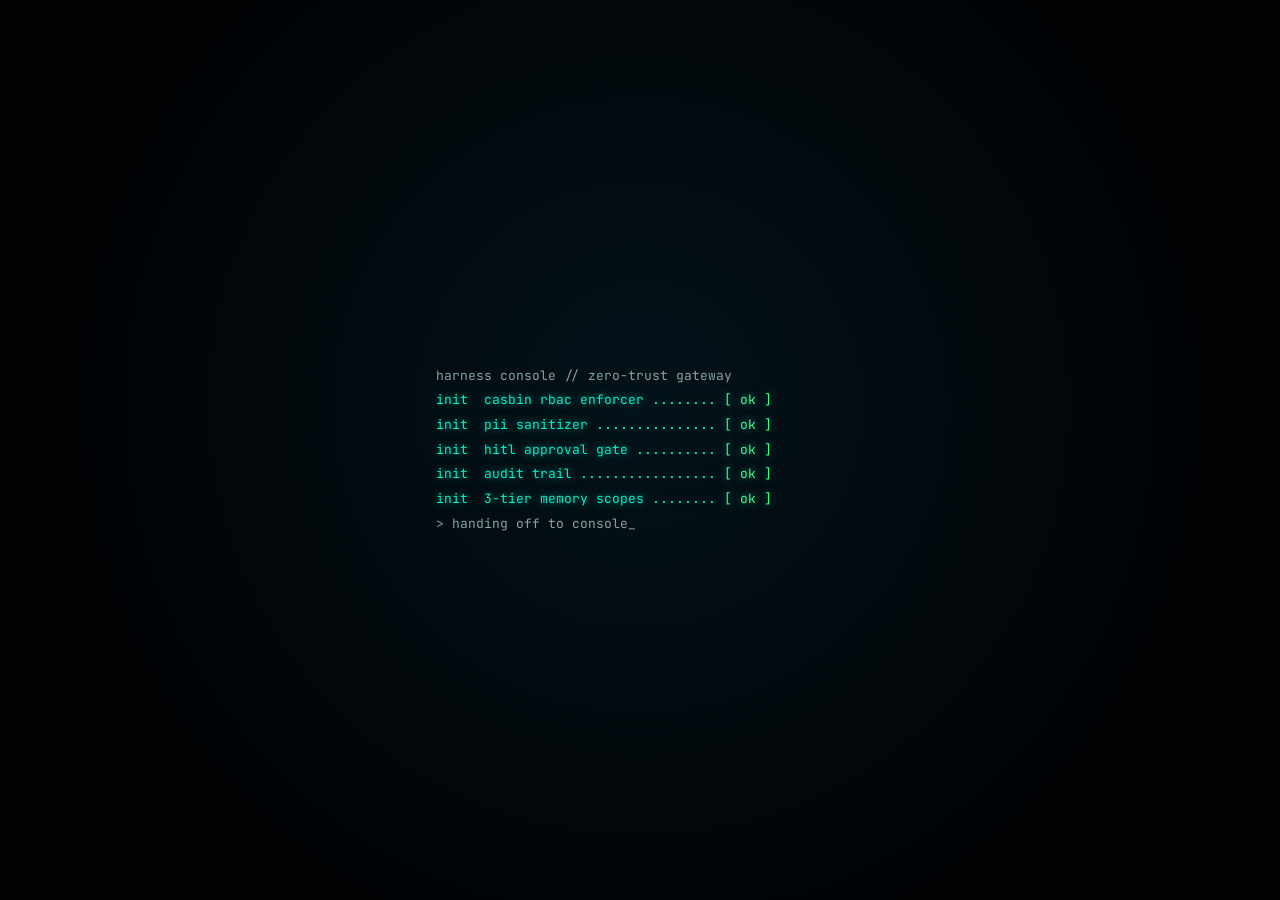
==== commit dccd645d: "Dashboard: cyber security console redesign" ====
--- a/app/dashboard/static/index.html
+++ b/app/dashboard/static/index.html
@@ -3,74 +3,49 @@
 <head>
 <meta charset="utf-8">
 <meta name="viewport" content="width=device-width, initial-scale=1">
-<title>Harness Demo — Admin & Members</title>
-<style>
-  :root { --bg:#0f172a; --panel:#1e293b; --line:#334155; --fg:#e2e8f0; --muted:#94a3b8;
-          --accent:#38bdf8; --ok:#4ade80; --bad:#f87171; }
-  * { box-sizing:border-box; }
-  body { margin:0; font:14px/1.5 system-ui, sans-serif; background:var(--bg); color:var(--fg); }
-  header { display:flex; align-items:center; gap:14px; padding:10px 20px; background:var(--panel);
-           border-bottom:1px solid var(--line); flex-wrap:wrap; }
-  header h1 { font-size:16px; margin:0; }
-  header nav { display:flex; gap:8px; margin-left:auto; flex-wrap:wrap; }
-  button { background:var(--accent); color:#062a3a; border:0; border-radius:6px; padding:6px 12px;
-           cursor:pointer; font-weight:600; }
-  button.ghost { background:transparent; color:var(--muted); border:1px solid var(--line); }
-  button.ok { background:var(--ok); } button.bad { background:var(--bad); }
-  button:disabled { opacity:.5; cursor:default; }
-  main { max-width:960px; margin:0 auto; padding:20px; }
-  .card { background:var(--panel); border:1px solid var(--line); border-radius:10px; padding:16px;
-          margin-bottom:12px; }
-  .card h3 { margin:0 0 8px; font-size:14px; }
-  .row { display:flex; gap:12px; align-items:center; flex-wrap:wrap; }
-  .muted { color:var(--muted); } .pill { font-size:12px; border-radius:999px; padding:2px 10px;
-          background:#0b1220; border:1px solid var(--line); }
-  .pill.clickable { cursor:pointer; }
-  .pill.active { border:1px solid var(--accent); color:var(--accent); }
-  table { width:100%; border-collapse:collapse; } th,td { text-align:left; padding:6px 8px;
-          border-bottom:1px solid var(--line); vertical-align:top; }
-  th { color:var(--muted); font-weight:600; font-size:12px; text-transform:uppercase; letter-spacing:.04em; }
-  code { background:#0b1220; border:1px solid var(--line); border-radius:4px; padding:1px 5px;
-         font-size:12px; }
-input[type=text], input[type=password], textarea { background:#0b1220; border:1px solid var(--line);
-          color:var(--fg); border-radius:6px; padding:7px 10px; }
-  #chat-msg { flex:1; resize:vertical; min-height:44px; max-height:160px; font:14px/1.5 system-ui, sans-serif; }
-   select { background:#0b1220; border:1px solid var(--line); color:var(--fg);
-            border-radius:6px; padding:7px 10px; }
-  .status { margin-top:8px; font-size:13px; }
-  .hidden { display:none; } .badge { font-size:11px; border-radius:999px; padding:2px 8px; }
-  .badge.pending { background:#fef08a33; color:#fef08a; }
-  .badge.approved { background:#4ade8033; color:#4ade80; }
-  .badge.rejected { background:#f8717133; color:#f87171; }
-  #chat-transcript { max-height:60vh; overflow-y:auto; display:flex; flex-direction:column; gap:10px;
-                     margin-bottom:12px; }
-  .chat-user { align-self:flex-end; background:var(--accent); color:#062a3a; border-radius:10px;
-               padding:8px 12px; max-width:75%; white-space:pre-wrap; word-break:break-word; }
-  .chat-assistant { align-self:flex-start; background:#0b1220; border:1px solid var(--line);
-                    border-radius:10px; padding:8px 12px; max-width:85%; }
-  #chat-layout { display: flex; gap: 16px; align-items: flex-start; }
-  #chat-sidebar { width: 220px; flex-shrink: 0; background: var(--panel); border: 1px solid var(--line); border-radius: 8px; padding: 10px; max-height: 55vh; overflow-y: auto; display: flex; flex-direction: column; gap: 6px; }
-  #chat-main { flex: 1; display: flex; flex-direction: column; }
-  .thread-item { padding: 6px 8px; border-radius: 6px; cursor: pointer; font-size: 13px; word-break: break-all; }
-  .thread-item:hover { background: var(--line); }
-  .thread-item.active { background: var(--accent); color: #062a3a; font-weight: 600; }
-  .thread-item { display: flex; align-items: center; gap: 6px; }
-  .thread-item .thread-label { flex: 1; min-width: 0; overflow: hidden; text-overflow: ellipsis; white-space: nowrap; word-break: normal; }
-  .thread-item .thread-del { background: transparent; color: inherit; border: 0; padding: 0 4px; font-size: 15px;
-                             line-height: 1; opacity: .5; cursor: pointer; flex-shrink: 0; }
-  .thread-item .thread-del:hover { opacity: 1; color: var(--bad); }
-  .thread-item.active .thread-del:hover { color: #7f1d1d; }
-</style>
+<title>Harness — Zero-Trust Console</title>
+<link rel="preconnect" href="https://fonts.googleapis.com">
+<link rel="preconnect" href="https://fonts.gstatic.com" crossorigin>
+<link rel="stylesheet" href="https://fonts.googleapis.com/css2?family=JetBrains+Mono:wght@400;500;600;700&family=Space+Grotesk:wght@400;500;600;700&display=swap">
+<link rel="stylesheet" href="console.css">
 </head>
-<body>
-<header>
-  <h1>Harness Demo</h1>
-  <span class="muted" id="who"></span>
-  <span class="row" id="switcher"></span>
+<body class="logged-out">
+<div id="boot" aria-hidden="true"><pre id="boot-log"></pre></div>
+<div class="bg-grid" aria-hidden="true"></div>
+<div class="bg-glow" aria-hidden="true"></div>
+<div class="bg-scan" aria-hidden="true"></div>
+<div id="shell">
+<aside id="sidebar">
+  <div class="brand">
+    <span class="brand-mark" aria-hidden="true">
+      <svg viewBox="0 0 24 24" fill="none" stroke="currentColor" stroke-width="1.8" stroke-linecap="round" stroke-linejoin="round"><path d="M12 22s8-4 8-10V5l-8-3-8 3v7c0 6 8 10 8 10z"/><path d="m9 12 2 2 4-4"/></svg>
+    </span>
+    <div><h1>HARNESS</h1><small>zero-trust console</small></div>
+  </div>
+  <div class="side-label">Navigation</div>
   <nav id="nav"></nav>
-</header>
+  <div class="side-foot">
+    <div class="side-label">Sessions</div>
+    <span class="row" id="switcher"></span>
+    <span class="muted" id="who"></span>
+  </div>
+</aside>
+<div id="stage">
+<div id="topbar">
+  <span id="crumb">harness <b>/</b> <span id="crumb-view">console</span></span>
+  <span class="sys" id="sys"><i class="dot"></i><span>checking…</span></span>
+  <span id="clock"></span>
+</div>
 <main>
   <section id="login-view" class="card">
+    <div class="login-hero">
+      <div class="shield" aria-hidden="true">
+        <span class="ring r3"></span><span class="ring r1"></span><span class="ring r2"></span>
+        <svg class="core" viewBox="0 0 24 24" fill="none" stroke="currentColor" stroke-width="1.6" stroke-linecap="round" stroke-linejoin="round"><path d="M12 22s8-4 8-10V5l-8-3-8 3v7c0 6 8 10 8 10z"/><path d="m9 12 2 2 4-4"/></svg>
+      </div>
+      <h2 class="hero-title">Zero-Trust <span class="grad">Agent Harness</span></h2>
+      <div class="typed" id="typed"></div>
+    </div>
     <h3 id="login-title">Sign in</h3>
     <div class="row">
       <input type="text" id="user" placeholder="user@acme.com" autocomplete="username">
@@ -174,6 +149,8 @@
     <div id="approvals-view" class="hidden">
       <h2>Pending approvals</h2>
       <div id="approvals"></div>
+      <h2 style="margin-top:24px">Waiting for a second admin <span class="muted" style="font-weight:normal;font-size:13px">(high-impact changes one admin proposed; another admin must confirm)</span></h2>
+      <div id="second-eyes"></div>
     </div>
     <div id="dept-approvals-view" class="hidden">
       <h2>Department approvals <span class="muted" style="font-weight:normal;font-size:13px">(your department's pending memory writes and tool actions — step 1)</span></h2>
@@ -205,7 +182,7 @@
         <div id="team-skills"></div>
         <div id="team-skill-editor" class="hidden">
           <h3 id="team-skill-title">Edit skill</h3>
-          <textarea id="team-skill-content" rows="20" style="width:100%;background:#0b1220;color:var(--fg);border:1px solid var(--line);border-radius:6px;font:13px/1.5 ui-monospace,monospace;padding:10px"></textarea>
+          <textarea id="team-skill-content" class="code-editor" rows="20"></textarea>
           <div class="row" style="margin-top:8px">
             <button id="team-skill-save">Save</button>
             <button class="ghost" id="team-skill-cancel">Cancel</button>
@@ -290,7 +267,7 @@
       <div id="skills"></div>
       <div id="skill-editor" class="hidden">
         <h3 id="skill-editor-title">Edit skill</h3>
-        <textarea id="skill-content" rows="24" style="width:100%;background:#0b1220;color:var(--fg);border:1px solid var(--line);border-radius:6px;font:13px/1.5 ui-monospace,monospace;padding:10px"></textarea>
+        <textarea id="skill-content" class="code-editor" rows="24"></textarea>
         <div class="row" style="margin-top:8px">
           <button id="save-skill">Save</button>
           <button class="ghost" id="cancel-skill">Cancel</button>
@@ -322,6 +299,8 @@
     </div>
   </section>
 </main>
+</div><!-- #stage -->
+</div><!-- #shell -->
 <script>
   const $ = (id) => document.getElementById(id);
   const TOKENS = { admin: "harness_admin_token", member: "harness_member_token" };
@@ -342,10 +321,11 @@
   function labelFor(claims) { return claims && claims.role === "admin" ? "admin" : "member"; }
 
   function restoreSessions() {
+    // Mk18 Phase D: tokens live in httpOnly cookies (XSS-proof); localStorage
+    // keeps claims (UI data) only. Fresh loads rely on cookies until next login.
     ["admin", "member"].forEach((label) => {
-      const t = localStorage.getItem(TOKENS[label]);
       const raw = localStorage.getItem(CLAIMS[label]);
-      if (t && raw) { try { identities[label] = { token: t, claims: JSON.parse(raw) }; } catch { identities[label] = null; } }
+      if (raw) { try { identities[label] = { token: null, claims: JSON.parse(raw) }; } catch { identities[label] = null; } }
     });
     const saved = localStorage.getItem("harness_active");
     if (saved && identities[saved]) active = saved;
@@ -356,15 +336,38 @@
   }
 
   function setIdentity(label, claims, token) {
-    identities[label] = { token, claims };
-    localStorage.setItem(TOKENS[label], token);
+    // Mk18 Phase D: token stays in memory for this page lifetime; the server
+    // also set the httpOnly cookie, which is what survives reloads.
+    identities[label] = { token: token || null, claims };
+    csrfToken = null;  // Mk20: CSRF tokens are per member — never reuse another identity's
     localStorage.setItem(CLAIMS[label], JSON.stringify(claims));
+    localStorage.removeItem(TOKENS[label]);
+  }
+
+  // Mk18 Phase D: CSRF token for cookie-session mutating requests.
+  let csrfToken = null;
+  async function ensureCsrf() {
+    if (csrfToken) return csrfToken;
+    try {
+      const r = await fetch("/api/csrf", { credentials: "same-origin" });
+      if (!r.ok) return null;
+      const j = await r.json();
+      csrfToken = j.csrf_token || null;
+      return csrfToken;
+    } catch { return null; }
   }
 
   function invalidate(label) {
     identities[label] = null;
     localStorage.removeItem(TOKENS[label]);
     localStorage.removeItem(CLAIMS[label]);
+    const staleCsrf = csrfToken;
+    csrfToken = null;
+    try {
+      const h = {};
+      if (staleCsrf) h["X-CSRF-Token"] = staleCsrf;
+      fetch("/api/logout", { method: "POST", credentials: "same-origin", headers: h });
+    } catch { /* best-effort */ }
     if (active === label) {
       active = identities.member ? "member" : identities.admin ? "admin" : null;
       localStorage.setItem("harness_active", active || "");
@@ -375,9 +378,21 @@
     if (active) { currentTab = defaultTabFor(identities[active].claims.role); loadCurrent(); }
   }
 
-  function switchTo(label) {
+  async function switchTo(label) {
     if (!identities[label]) return;
+    // Mk20: tell the server which cookie slot is active (after a reload the tokens live
+    // only in httpOnly cookies, so without this requests keep going out as whoever
+    // signed in last). Sent with the CURRENT slot's CSRF token, before it is dropped.
+    try {
+      const headers = { "content-type": "application/json" };
+      const csrf = await ensureCsrf();
+      if (csrf) headers["X-CSRF-Token"] = csrf;
+      // Plain fetch, not api(): a failed switch must not sign the CURRENT identity out.
+      await fetch("/api/session/switch", { method: "POST", headers, credentials: "same-origin",
+        body: JSON.stringify({ label }) });
+    } catch (e) { /* in-memory Bearer tokens (same page lifetime) still work without it */ }
     active = label;
+    csrfToken = null;  // Mk20: the other slot is a different member with its own CSRF token
     localStorage.setItem("harness_active", label);
     loginMode = null;
     resetChatState();
@@ -401,11 +416,22 @@
     return body || (resp.status + " " + resp.statusText);
   }
 
-  async function api(path, opts = {}) {
+  async function api(path, opts = {}, csrfRetried = false) {
     const headers = Object.assign({}, opts.headers || {});
     const id = identities[active];
     if (id && id.token) headers["Authorization"] = "Bearer " + id.token;
-    const resp = await fetch(path, Object.assign({}, opts, { headers }));
+    const method = (opts.method || "GET").toUpperCase();
+    if (method !== "GET" && method !== "HEAD") {
+      const csrf = await ensureCsrf();
+      if (csrf) headers["X-CSRF-Token"] = csrf;
+    }
+    const resp = await fetch(path, Object.assign({}, opts, { headers, credentials: "same-origin" }));
+    if (resp.status === 403 && !csrfRetried) {
+      // Mk20: a stale CSRF token (identity switched, or credentials changed) is not a
+      // reason to sign the user out — fetch a fresh one and retry the request once.
+      const detail = await resp.clone().text().catch(() => "");
+      if (detail.includes("CSRF")) { csrfToken = null; return api(path, opts, true); }
+    }
     if (resp.status === 401 || resp.status === 403) { invalidate(active); throw new Error("unauthorized"); }
     if (!resp.ok) { throw new Error(await errorMessage(resp)); }
     return resp.json();
@@ -439,6 +465,7 @@
     const showLogin = !hasActive || loginMode !== null;
     $("login-view").classList.toggle("hidden", !showLogin);
     $("content-view").classList.toggle("hidden", !hasActive);
+    document.body.classList.toggle("logged-out", !hasActive);
     $("login-cancel").classList.toggle("hidden", !hasActive || loginMode === null);
     if (loginMode) $("login-title").textContent = "Sign in — add " + loginMode + " session";
     else $("login-title").textContent = "Sign in";
@@ -457,17 +484,42 @@
     if (!active || !identities[active]) return;
     let tabs = ["chat", "account"].concat(tabsForRole());
     tabs.forEach((t) => {
-      const b = document.createElement("button");
-      b.className = "ghost";
-      b.textContent = TAB_LABELS[t];
+      const b = navButton(t, TAB_LABELS[t]);
+      if (t === currentTab) b.classList.add("active");
       b.addEventListener("click", () => { currentTab = t; show(t); load(t); });
       nav.appendChild(b);
     });
-    const lo = document.createElement("button");
-    lo.className = "ghost";
-    lo.textContent = "Log out";
+    const lo = navButton("logout", "Log out");
+    lo.classList.add("logout");
     lo.addEventListener("click", logoutActive);
     nav.appendChild(lo);
+  }
+
+  // Static Lucide-style icon paths (never user data) for the sidebar.
+  const TAB_ICONS = {
+    chat: '<path d="M21 15a2 2 0 0 1-2 2H7l-4 4V5a2 2 0 0 1 2-2h14a2 2 0 0 1 2 2z"/>',
+    account: '<circle cx="7.5" cy="15.5" r="5.5"/><path d="m21 2-9.6 9.6"/><path d="m15.5 7.5 3 3L22 7l-3-3"/>',
+    approvals: '<path d="M12 22s8-4 8-10V5l-8-3-8 3v7c0 6 8 10 8 10z"/><path d="m9 12 2 2 4-4"/>',
+    "dept-approvals": '<rect x="8" y="2" width="8" height="4" rx="1"/><path d="M16 4h2a2 2 0 0 1 2 2v14a2 2 0 0 1-2 2H6a2 2 0 0 1-2-2V6a2 2 0 0 1 2-2h2"/><path d="m9 14 2 2 4-4"/>',
+    "dept-team": '<path d="M16 21v-2a4 4 0 0 0-4-4H6a4 4 0 0 0-4 4v2"/><circle cx="9" cy="7" r="4"/><path d="M22 21v-2a4 4 0 0 0-3-3.87"/><path d="M16 3.13a4 4 0 0 1 0 7.75"/>',
+    users: '<circle cx="12" cy="8" r="4"/><path d="M4 21v-1a6 6 0 0 1 6-6h4a6 6 0 0 1 6 6v1"/>',
+    depts: '<rect x="4" y="2" width="16" height="20" rx="2"/><path d="M9 22v-4h6v4"/><path d="M8 6h.01M12 6h.01M16 6h.01M8 10h.01M12 10h.01M16 10h.01M8 14h.01M12 14h.01M16 14h.01"/>',
+    allowlist: '<path d="m3 17 2 2 4-4"/><path d="m3 7 2 2 4-4"/><path d="M13 6h8M13 12h8M13 18h8"/>',
+    skills: '<path d="M13 2 3 14h9l-1 8 10-12h-9l1-8z"/>',
+    memory: '<rect x="4" y="4" width="16" height="16" rx="2"/><rect x="9" y="9" width="6" height="6"/><path d="M9 1v3M15 1v3M9 20v3M15 20v3M20 9h3M20 14h3M1 9h3M1 14h3"/>',
+    ops: '<path d="M22 12h-4l-3 9L9 3l-3 9H2"/>',
+    logout: '<path d="M9 21H5a2 2 0 0 1-2-2V5a2 2 0 0 1 2-2h4"/><path d="m16 17 5-5-5-5"/><path d="M21 12H9"/>',
+  };
+
+  function navButton(tab, label) {
+    const b = document.createElement("button");
+    b.className = "nav-item";
+    b.dataset.tab = tab;
+    b.innerHTML = `<svg viewBox="0 0 24 24" fill="none" stroke="currentColor" stroke-width="1.8" stroke-linecap="round" stroke-linejoin="round" aria-hidden="true">${TAB_ICONS[tab] || ""}</svg>`;
+    const span = document.createElement("span");
+    span.textContent = label;
+    b.appendChild(span);
+    return b;
   }
 
   function renderSwitcher() {
@@ -483,8 +535,18 @@
     });
   }
 
+  let viewEnterTimer = null;
   function show(tab) {
     ALL_TABS.forEach((t) => $(t + "-view").classList.toggle("hidden", t !== tab));
+    document.querySelectorAll("#nav .nav-item").forEach((b) => b.classList.toggle("active", b.dataset.tab === tab));
+    $("crumb-view").textContent = (TAB_LABELS[tab] || tab).toLowerCase();
+    // Replay the entrance animation; cards that load in the next second animate too.
+    const view = $(tab + "-view");
+    view.classList.remove("view-enter");
+    void view.offsetWidth;
+    view.classList.add("view-enter");
+    clearTimeout(viewEnterTimer);
+    viewEnterTimer = setTimeout(() => view.classList.remove("view-enter"), 1200);
   }
 
   function load(tab) {
@@ -719,10 +781,10 @@
           + `<td><span class="muted">${esc((a.updated_at || "").slice(0, 19).replace("T", " "))}</span></td>`
           + `<td style="text-align:right">`
           + (a.status === "active"
-            ? `<button class="bad" onclick="disconnectApp('${esc(a.app)}')">Disconnect</button>`
+            ? `<button class="bad" data-app-act="disconnect" data-app="${esc(a.app)}">Disconnect</button>`
             : a.status === "pending"
-            ? `<button class="ghost" onclick="refreshApp('${esc(a.app)}')">Refresh</button> <button class="bad" onclick="disconnectApp('${esc(a.app)}')">Disconnect</button>`
-            : `<button onclick="connectApp('${esc(a.app)}')">Connect</button>`)
+            ? `<button class="ghost" data-app-act="refresh" data-app="${esc(a.app)}">Refresh</button> <button class="bad" data-app-act="disconnect" data-app="${esc(a.app)}">Disconnect</button>`
+            : `<button data-app-act="connect" data-app="${esc(a.app)}">Connect</button>`)
           + `</td>`;
         list.appendChild(tr);
       });
@@ -896,7 +958,8 @@
     try {
       const resp = await fetch("/api/login", { method: "POST",
         headers: { "content-type": "application/json" },
-        body: JSON.stringify({ username: $("user").value, password: $("pass").value }) });
+        body: JSON.stringify({ username: $("user").value, password: $("pass").value }),
+        credentials: "same-origin" });
       if (!resp.ok) throw new Error("invalid credentials");
       const body = await resp.json();
       const label = labelFor(body.claims);
@@ -913,6 +976,19 @@
 
   // ---- Chat ------------------------------------------------------------------
   let currentThreadId = null;
+
+  // Mk20: remember the open chat per identity so a reload reopens it (UI convenience only;
+  // storage can be unavailable — then the newest chat opens instead).
+  function lastThreadKey() {
+    const sub = identities[active] && identities[active].claims && identities[active].claims.sub;
+    return sub ? "harness_last_thread:" + sub : null;
+  }
+  function lastThreadFor() {
+    try { const k = lastThreadKey(); return k ? localStorage.getItem(k) : null; } catch (e) { return null; }
+  }
+  function rememberThread(t) {
+    try { const k = lastThreadKey(); if (k && t) localStorage.setItem(k, t); } catch (e) { /* ignore */ }
+  }
 
   // Mk8: strip storage prefix `user:<sub>:` for display; raw id stays in `title` attr.
   function displayThread(t) {
@@ -959,7 +1035,14 @@
       const visible = [...threads];
       if (pendingNewThread && !visible.includes(pendingNewThread)) visible.unshift(pendingNewThread);
       list.innerHTML = "";
-      if (!currentThreadId && visible.length) currentThreadId = visible[0];
+      // Mk20: after a reload reopen the chat the user was last in (else the newest) AND
+      // load its transcript — previously the list showed but the transcript stayed empty.
+      let autoOpened = false;
+      if (!currentThreadId && visible.length) {
+        const last = lastThreadFor();
+        currentThreadId = last && visible.includes(last) ? last : visible[0];
+        autoOpened = currentThreadId !== pendingNewThread;
+      }
       visible.forEach((t) => {
         const div = document.createElement("div");
         div.className = "thread-item" + (t === currentThreadId ? " active" : "");
@@ -983,6 +1066,7 @@
             pendingNewThread = null;
           }
           currentThreadId = t;
+          rememberThread(t);
           $("chat-transcript").innerHTML = "";
           $("chat-status").textContent = "";
           if (t !== pendingNewThread) await loadThreadHistory(t);
@@ -992,6 +1076,10 @@
       });
       // Best-effort title resolution (server threads only, non-blocking).
       threads.forEach((t) => { if (!threadTitles[t]) resolveThreadTitle(t); });
+      if (autoOpened && currentThreadId && !$("chat-transcript").children.length) {
+        rememberThread(currentThreadId);
+        await loadThreadHistory(currentThreadId);
+      }
     } catch (e) {
       list.innerHTML = '<span class="muted" style="font-size:12px">Could not load threads</span>';
     }
@@ -1164,6 +1252,7 @@
         body: JSON.stringify({ message: msg, thread_id: currentThreadId, key_id: keyId }) });
       if (out.thread_id) {
         currentThreadId = out.thread_id;
+        rememberThread(out.thread_id);
         if (!threadTitles[out.thread_id] || threadTitles[out.thread_id] === "New chat") {
           threadTitles[out.thread_id] = msg.replace(/\s+/g, " ").slice(0, 40);
         }
@@ -1203,12 +1292,12 @@
           ? "switch to the admin session and open Approvals to approve it."
           : "an admin must approve it (Approvals tab).");
       html += `<div class="status" style="color:#fef08a">&#9209; run suspended (approval <code>${esc(out.approval_id)}</code>) — ${esc(hint)} This chat updates by itself once it is decided.`
-        + ` <button class="ghost" onclick="resumeNow('${esc(out.approval_id)}', '${esc(out.thread_id || "")}')">Resume now</button></div>`;
+        + ` <button class="ghost" data-resume="${esc(out.approval_id)}" data-thread="${esc(out.thread_id || "")}">Resume now</button></div>`;
     }
     if (out.connect_required && out.connect_required.length) {
       html += `<div class="card" style="margin-top:8px"><b>Connect to continue:</b> `
         + out.connect_required.map((t) =>
-          `<button class="ghost" onclick="connectFromChat('${esc(t)}')">Connect ${esc(t)}</button>`).join(" ")
+          `<button class="ghost" data-connect="${esc(t)}">Connect ${esc(t)}</button>`).join(" ")
         + `<div class="muted">After connecting, press Refresh in Account → Integrations, then re-send your message.</div></div>`;
     }
     return html;
@@ -1330,7 +1419,50 @@
     } catch (e) { btn.textContent = "error: " + e.message; }
   }
 
+  // Mk20: second-eyes proposals (an admin-alone "always allow", skill/policy/key writes).
+  const SECOND_EYES_LABELS = {
+    allowlist_rule: "Always-allow rule", policy_rows: "Policy rows", skill_save: "Save skill",
+    skill_delete: "Delete skill", llm_key_write: "Save a member's LLM key", llm_key_delete: "Delete a member's LLM key",
+    platform_key: "Platform extractor key", composio_key: "Composio key",
+  };
+  async function loadSecondEyes() {
+    const host = $("second-eyes");
+    if (!host) return;
+    try {
+      const items = await api("/api/second-eyes/pending");
+      host.innerHTML = "";
+      if (!items.length) { host.innerHTML = '<p class="muted">Nothing waiting.</p>'; return; }
+      const me = identities[active] && identities[active].claims.sub;
+      items.forEach((p) => {
+        const own = p.proposed_by === me;
+        const card = elm(`<div class="card">
+          <div class="row">
+            <span class="badge pending">pending</span>
+            <b>${esc(SECOND_EYES_LABELS[p.kind] || p.kind)}</b>
+            <span class="muted">proposed by ${esc(p.proposed_by)} at ${esc(fmtTs(p.proposed_at))}</span>
+          </div>
+          <pre style="white-space:pre-wrap;color:var(--muted);font-size:12px">${esc(JSON.stringify(p.payload, null, 2))}</pre>
+          ${own
+            ? '<div class="status muted">You proposed this — a different admin must confirm it.</div>'
+            : `<div class="row"><button class="ok" data-se="confirm">Confirm</button><button class="bad" data-se="reject">Reject</button></div>`}
+          <div class="status" data-se-status></div>
+        </div>`);
+        card.querySelectorAll("button[data-se]").forEach((b) => b.addEventListener("click", async () => {
+          const status = card.querySelector("[data-se-status]");
+          try {
+            await api(`/api/second-eyes/${encodeURIComponent(p.id)}/${b.dataset.se}`, { method: "POST" });
+            status.textContent = b.dataset.se === "confirm" ? "confirmed — applied" : "rejected";
+            card.querySelectorAll("button[data-se]").forEach((x) => (x.disabled = true));
+            setTimeout(loadSecondEyes, 1200);
+          } catch (e) { status.textContent = "error: " + e.message; }
+        }));
+        host.appendChild(card);
+      });
+    } catch (e) { host.textContent = "error: " + e.message; }
+  }
+
   async function loadApprovals() {
+    loadSecondEyes();
     $("approvals").textContent = "loading...";
     try {
       const items = await api("/api/approvals/pending");
@@ -1794,12 +1926,65 @@
           $("memory").appendChild(elm(`<p class="muted">Platform memory: last run fell back (${esc(st.last_error)}${st.last_error_at ? " at " + esc(st.last_error_at) : ""}) — recent facts may be missing.</p>`));
         }
       } catch (e) { /* status is advisory only */ }
+      // Mk16 follow-up: admins manage the shared platform key/model (DB-backed,
+      // used by every instance on this database) right here; members see nothing.
+      if (isAdmin()) { await loadPlatformCard($("memory")); }
       if (!scopes.length) { $("memory").innerHTML += '<p class="muted">No readable memory scopes for this identity.</p>'; return; }
       // Mk15: a head manages their own department's scope; everything else stays read-only.
       const claims = identities[active].claims;
       const ownDept = isHeadRole(claims.role) ? "dept/" + claims.dept : null;
       scopes.forEach((s) => $("memory").appendChild(memoryScope(s, isAdmin() || s.scope === ownDept)));
     } catch (e) { $("memory").textContent = "error: " + e.message; }
+  }
+
+  // ---- Platform extractor config (Mk16 follow-up: admin-only shared key/model) ----
+  async function loadPlatformCard(host) {
+    let cfg;
+    try {
+      cfg = await api("/api/system-memory/config");
+    } catch (e) { host.appendChild(elm('<div class="card"><p class="muted">Platform extractor: unavailable (' + esc(e.message) + ').</p></div>')); return; }
+    const state = cfg.configured
+      ? `saved in shared DB${cfg.source === "env" ? " (using per-machine env key — nothing stored yet)" : ""}${cfg.model ? ", model <code>" + esc(cfg.model) + "</code>" : ""}${cfg.updated_by ? ", by " + esc(cfg.updated_by) : ""}`
+      : "not configured — extraction uses on-device heuristics";
+    const card = elm(`<div class="card">
+      <h3>Platform extractor <span class="pill">${cfg.configured ? esc(cfg.source) : "off"}</span></h3>
+      <p class="muted">${state}. One key in this database serves every instance on it; the key itself is never shown.</p>
+      <div class="row" style="margin:6px 0">
+        <input type="password" id="plat-key" placeholder="${cfg.configured && cfg.source === "db" ? "key saved •••• (leave blank to keep)" : "paste OpenRouter key..."}" style="flex:1">
+      </div>
+      <div class="row" style="margin:6px 0">
+        <input type="text" id="plat-model" value="${esc(cfg.model || "qwen/qwen3.8-27b:free")}" style="flex:1">
+        <button class="ok" id="plat-save">Save</button>
+        <button class="bad" id="plat-clear">Clear</button>
+      </div>
+      <p class="muted">Model must stay a <code>:free</code> id (free routing — anything else is rejected).</p>
+      <div class="status" id="plat-status"></div>
+    </div>`);
+    card.querySelector("#plat-save").addEventListener("click", async () => {
+      const st = card.querySelector("#plat-status");
+      st.textContent = "saving...";
+      try {
+        const body = {};
+        const k = card.querySelector("#plat-key").value.trim();
+        const m = card.querySelector("#plat-model").value.trim();
+        if (k) body.api_key = k;
+        if (m) body.model = m;
+        const out = await api("/api/system-memory/config", { method: "PUT",
+          headers: { "content-type": "application/json" }, body: JSON.stringify(body) });
+        st.textContent = "saved (" + out.source + ", " + out.model + ")";
+        card.querySelector("#plat-key").value = "";
+        loadMemory();
+      } catch (e) { st.textContent = "error: " + e.message; }
+    });
+    card.querySelector("#plat-clear").addEventListener("click", async () => {
+      const st = card.querySelector("#plat-status");
+      try {
+        const out = await api("/api/system-memory/config", { method: "DELETE" });
+        st.textContent = out.configured ? "cleared DB row (env key active)" : "cleared — no key anywhere now";
+        loadMemory();
+      } catch (e) { st.textContent = "error: " + e.message; }
+    });
+    host.appendChild(card);
   }
 
   function memoryScope(s, editable) {
@@ -1898,15 +2083,16 @@
 
   function appendRunRow(r) {
     const actor = r.actor || {};
-    const tr = elm(`
-      <tr>
+    // Built with createElement: a "<tr>" string parsed inside a <div> (elm) loses its
+    // table tags, so the row and its View button never existed.
+    const tr = document.createElement("tr");
+    tr.innerHTML = `
         <td><code>${esc(r.run_id)}</code></td>
         <td class="muted">${esc((r.started_ts || "").slice(0, 19).replace("T", " "))}</td>
         <td>${esc(actor.sub || "")} <span class="muted">(${esc(actor.role || "")})</span></td>
         <td>${r.event_count}</td>
         <td><span class="badge ${r.outcome === "completed" ? "approved" : "pending"}">${esc(r.outcome)}</span></td>
-        <td><button data-open="${esc(r.run_id)}">View</button></td>
-      </tr>`);
+        <td><button data-open="${esc(r.run_id)}">View</button></td>`;
     tr.querySelector("[data-open]").addEventListener("click", () => openOpsRun(r.run_id));
     $("ops-runs").appendChild(tr);
   }
@@ -1946,11 +2132,12 @@
 
   function eventCard(e) {
     return elm(`
-      <div class="card">
+      <div class="card event" data-source="${esc(e.source)}">
+        <i class="node" aria-hidden="true"></i>
         <div class="row">
           <span class="pill">#${e.seq}</span>
           <span class="pill">${esc(e.type)}</span>
-          <span class="pill">${esc(e.source)}</span>
+          <span class="pill src">${esc(e.source)}</span>
           <span class="muted">${esc((e.ts || "").slice(0, 19).replace("T", " "))}</span>
         </div>
         <pre style="white-space:pre-wrap;color:var(--muted);font-size:12px">${esc(JSON.stringify(e.payload, null, 2))}</pre>
@@ -1989,6 +2176,23 @@
   $("pass").addEventListener("keydown", (e) => { if (e.key === "Enter") doLogin(); });
   $("login-cancel").addEventListener("click", () => { loginMode = null; render(); });
   $("chat-send").addEventListener("click", sendChat);
+  // Mk20: data-* attributes + delegated listeners instead of inline onclick="f('${value}')".
+  // An HTML-escaped quote inside an attribute is decoded back to a quote before the inline
+  // handler runs, so data values must never be spliced into JavaScript source.
+  $("int-apps").addEventListener("click", (ev) => {
+    const b = ev.target.closest("button[data-app-act]");
+    if (!b) return;
+    const app = b.dataset.app;
+    if (b.dataset.appAct === "connect") connectApp(app);
+    else if (b.dataset.appAct === "refresh") refreshApp(app);
+    else if (b.dataset.appAct === "disconnect") disconnectApp(app);
+  });
+  $("chat-transcript").addEventListener("click", (ev) => {
+    const resumeBtn = ev.target.closest("button[data-resume]");
+    if (resumeBtn) { resumeNow(resumeBtn.dataset.resume, resumeBtn.dataset.thread); return; }
+    const connectBtn = ev.target.closest("button[data-connect]");
+    if (connectBtn) connectFromChat(connectBtn.dataset.connect);
+  });
   $("chat-msg").addEventListener("keydown", (e) => {
     // Mk8 #5: Enter sends, Shift/Ctrl+Enter inserts a newline.
     if (e.key === "Enter" && !e.shiftKey && !e.ctrlKey && !e.metaKey) { e.preventDefault(); sendChat(); }
@@ -1999,5 +2203,6 @@
   if (active) { render(); loadCurrent(); }
   else render();
 </script>
+<script src="console.js"></script>
 </body>
 </html>
--- a/app/dashboard/static/console.css
+++ b/app/dashboard/static/console.css
@@ -0,0 +1,411 @@
+/* Harness console theme — dark cyber security console.
+   Presentation only: every id/class the dashboard JS relies on is unchanged.
+   The variable names --bg --panel --line --fg --muted --accent --ok --bad are kept
+   because inline styles in index.html reference them. */
+
+:root {
+  --bg: #03070b;
+  --panel: rgba(10, 22, 30, .58);
+  --panel-hi: rgba(16, 34, 44, .72);
+  --line: rgba(0, 255, 200, .13);
+  --line-hi: rgba(0, 255, 200, .4);
+  --fg: #dbfff4;
+  --muted: #84a49e;
+  --accent: #00f0c8;
+  --accent-2: #22d3ee;
+  --neon: #39ff88;
+  --ok: #39ff88;
+  --bad: #ff4d6d;
+  --warn: #ffd166;
+  --input: rgba(2, 10, 14, .72);
+  --font: "Space Grotesk", system-ui, -apple-system, "Segoe UI", sans-serif;
+  --mono: "JetBrains Mono", ui-monospace, "Cascadia Code", Consolas, monospace;
+  --side: 248px;
+  --ease: cubic-bezier(.2, .8, .2, 1);
+  color-scheme: dark;
+}
+
+* { box-sizing: border-box; }
+html, body { min-height: 100%; }
+body {
+  margin: 0; min-height: 100vh; overflow-x: hidden;
+  font: 14px/1.55 var(--font); color: var(--fg);
+  background:
+    radial-gradient(1200px 700px at 85% -10%, rgba(34, 211, 238, .10), transparent 60%),
+    radial-gradient(900px 600px at -10% 110%, rgba(57, 255, 136, .07), transparent 60%),
+    var(--bg);
+}
+::selection { background: rgba(0, 240, 200, .3); color: #fff; }
+a { color: var(--accent-2); }
+:focus-visible { outline: 2px solid var(--accent); outline-offset: 2px; }
+* { scrollbar-width: thin; scrollbar-color: rgba(0, 240, 200, .25) transparent; }
+
+/* ---- living background: drifting grid, glow blobs, scanline sweep ---- */
+.bg-grid, .bg-glow, .bg-scan { position: fixed; inset: 0; z-index: 0; pointer-events: none; }
+.bg-grid {
+  background-image:
+    linear-gradient(rgba(0, 240, 200, .07) 1px, transparent 1px),
+    linear-gradient(90deg, rgba(0, 240, 200, .07) 1px, transparent 1px);
+  background-size: 44px 44px;
+  -webkit-mask-image: radial-gradient(ellipse at 55% 35%, #000 25%, transparent 75%);
+          mask-image: radial-gradient(ellipse at 55% 35%, #000 25%, transparent 75%);
+  animation: grid-drift 22s linear infinite;
+}
+.bg-glow { overflow: hidden; }
+.bg-glow::before, .bg-glow::after {
+  content: ""; position: absolute; width: 46vmax; height: 46vmax; border-radius: 50%; filter: blur(90px);
+}
+.bg-glow::before { background: #00f0c8; opacity: .17; top: -20vmax; right: -14vmax; animation: float-a 18s ease-in-out infinite alternate; }
+.bg-glow::after  { background: #1d4ed8; opacity: .14; bottom: -24vmax; left: -16vmax; animation: float-b 24s ease-in-out infinite alternate; }
+.bg-scan {
+  background: repeating-linear-gradient(0deg, rgba(255, 255, 255, .018) 0 1px, transparent 1px 3px);
+}
+.bg-scan::after {
+  content: ""; position: absolute; left: 0; right: 0; height: 140px; top: -140px;
+  background: linear-gradient(180deg, transparent, rgba(0, 240, 200, .05), transparent);
+  animation: sweep 9s linear infinite;
+}
+
+/* ---- shell: sidebar + stage ---- */
+#shell { position: relative; z-index: 1; display: flex; min-height: 100vh; }
+#sidebar {
+  position: sticky; top: 0; height: 100vh; width: var(--side); flex-shrink: 0;
+  display: flex; flex-direction: column; gap: 16px; padding: 18px 14px;
+  background: linear-gradient(180deg, rgba(6, 16, 22, .85), rgba(3, 8, 12, .85));
+  -webkit-backdrop-filter: blur(16px); backdrop-filter: blur(16px);
+  border-right: 1px solid var(--line);
+}
+#sidebar::after {
+  content: ""; position: absolute; top: 0; right: -1px; width: 1px; height: 100%;
+  background: linear-gradient(180deg, transparent, var(--accent), transparent);
+  background-size: 100% 40%; background-repeat: no-repeat;
+  animation: edge-run 7s ease-in-out infinite;
+}
+.brand { display: flex; align-items: center; gap: 11px; padding: 2px 6px 16px; border-bottom: 1px solid var(--line); }
+.brand-mark { width: 38px; height: 38px; position: relative; display: grid; place-items: center; flex-shrink: 0; }
+.brand-mark::before {
+  content: ""; position: absolute; inset: 0; border-radius: 50%;
+  border: 1px dashed rgba(0, 240, 200, .55); animation: spin 14s linear infinite;
+}
+.brand-mark svg { width: 20px; height: 20px; color: var(--accent); filter: drop-shadow(0 0 6px rgba(0, 240, 200, .8)); }
+.brand h1 { margin: 0; font: 700 15px/1 var(--mono); letter-spacing: .2em; }
+.brand small { display: block; margin-top: 5px; font: 500 9.5px/1 var(--mono); letter-spacing: .18em; color: var(--muted); text-transform: uppercase; }
+
+.side-label { font: 600 10px/1 var(--mono); letter-spacing: .22em; color: var(--muted); text-transform: uppercase; padding: 0 12px; opacity: .8; }
+#nav { display: flex; flex-direction: column; gap: 3px; flex: 1; min-height: 0; overflow-y: auto; overflow-x: hidden; margin: 0; padding-right: 2px; }
+#nav .nav-item {
+  display: flex; align-items: center; gap: 11px; width: 100%; padding: 9px 12px;
+  border-radius: 9px; background: transparent; border: 1px solid transparent; box-shadow: none;
+  color: var(--muted); font: 500 13.5px/1.2 var(--font); letter-spacing: 0; text-align: left; position: relative;
+  transition: color .2s, background .2s, border-color .2s, transform .2s var(--ease);
+}
+#nav .nav-item svg { width: 18px; height: 18px; flex-shrink: 0; }
+#nav .nav-item:hover { color: var(--fg); background: rgba(0, 240, 200, .06); transform: none; box-shadow: none; }
+#nav .nav-item:hover svg { transform: translateX(2px); }
+#nav .nav-item svg { transition: transform .2s var(--ease); }
+#nav .nav-item.active {
+  color: var(--accent); border-color: var(--line-hi);
+  background: linear-gradient(90deg, rgba(0, 240, 200, .16), rgba(0, 240, 200, .02));
+  box-shadow: inset 0 0 18px rgba(0, 240, 200, .08);
+}
+#nav .nav-item.active svg { filter: drop-shadow(0 0 5px rgba(0, 240, 200, .8)); }
+#nav .nav-item.active::before {
+  content: ""; position: absolute; left: -1px; top: 22%; bottom: 22%; width: 3px;
+  border-radius: 0 3px 3px 0; background: var(--accent); box-shadow: 0 0 12px var(--accent);
+}
+#nav .nav-item.logout { margin-top: auto; }
+#nav .nav-item.logout:hover { color: var(--bad); background: rgba(255, 77, 109, .08); }
+
+.side-foot { border-top: 1px solid var(--line); padding-top: 12px; display: flex; flex-direction: column; gap: 8px; }
+#switcher { display: flex; flex-direction: column; align-items: stretch; gap: 6px; }
+#switcher .pill { display: block; overflow: hidden; text-overflow: ellipsis; white-space: nowrap; }
+#who { font: 10.5px/1.45 var(--mono); color: var(--muted); word-break: break-all; padding: 0 2px; }
+
+#stage { flex: 1; min-width: 0; display: flex; flex-direction: column; }
+#topbar {
+  position: sticky; top: 0; z-index: 5; display: flex; align-items: center; gap: 18px;
+  padding: 12px 28px; border-bottom: 1px solid var(--line);
+  background: rgba(3, 8, 12, .62); -webkit-backdrop-filter: blur(12px); backdrop-filter: blur(12px);
+  font: 12px/1 var(--mono); color: var(--muted); letter-spacing: .06em;
+}
+#crumb { color: var(--muted); } #crumb b { color: var(--accent); font-weight: 500; }
+#crumb-view { color: var(--fg); }
+.sys { margin-left: auto; display: flex; align-items: center; gap: 8px; }
+.dot { width: 8px; height: 8px; border-radius: 50%; background: var(--muted); flex-shrink: 0; }
+.sys.online .dot { background: var(--ok); animation: ping 2s infinite; }
+.sys.offline .dot { background: var(--bad); }
+#clock { color: var(--fg); min-width: 11ch; text-align: right; }
+
+main { width: 100%; max-width: 1240px; margin: 0 auto; padding: 28px; }
+
+/* ---- logged-out: full-screen gate ---- */
+body.logged-out #sidebar, body.logged-out #topbar { display: none; }
+body.logged-out main { min-height: 100vh; display: grid; place-items: center; padding: 24px 16px; }
+#login-view { width: 100%; max-width: 440px; margin: 0 auto 18px; }
+body.logged-out #login-view { padding: 34px 30px 28px; animation: rise .8s var(--ease) both; }
+#login-view .row { flex-direction: column; align-items: stretch; }
+#login-view input { width: 100%; padding: 11px 12px; }
+#signin { padding: 12px; font-size: 13px; letter-spacing: .08em; text-transform: uppercase; }
+#login-hint { font: 11px/1.6 var(--mono); }
+.login-hero { display: none; text-align: center; margin-bottom: 24px; }
+body.logged-out .login-hero { display: block; }
+.shield { width: 96px; height: 96px; margin: 4px auto 18px; position: relative; display: grid; place-items: center; }
+.shield .core { width: 42px; height: 42px; color: var(--accent); filter: drop-shadow(0 0 12px rgba(0, 240, 200, .9)); animation: breathe 3.2s ease-in-out infinite; }
+.shield .ring { position: absolute; inset: 0; border-radius: 50%; border: 1px solid rgba(0, 240, 200, .35); }
+.shield .r1 { border-style: dashed; animation: spin 12s linear infinite; }
+.shield .r2 { inset: 13px; border-color: rgba(34, 211, 238, .7); border-top-color: transparent; border-bottom-color: transparent; animation: spin 3.4s linear infinite reverse; }
+.shield .r3 { inset: -12px; border-color: rgba(0, 240, 200, .25); animation: pulse-ring 2.6s ease-out infinite; }
+.hero-title { display: block !important; font: 700 27px/1.15 var(--font) !important; letter-spacing: -.015em; margin: 0 0 10px !important; }
+.hero-title::before { display: none !important; }
+.grad {
+  background: linear-gradient(90deg, var(--accent), var(--accent-2), var(--neon), var(--accent));
+  background-size: 300% 100%; -webkit-background-clip: text; background-clip: text; color: transparent;
+  animation: shimmer 7s linear infinite;
+}
+.typed { font: 12px/1.5 var(--mono); color: var(--accent); min-height: 1.5em; }
+.typed::after { content: "▌"; margin-left: 2px; animation: blink 1s steps(1) infinite; }
+
+/* ---- type ---- */
+h2 {
+  font: 600 22px/1.2 var(--font); letter-spacing: -.01em; margin: 4px 0 16px;
+  display: flex; align-items: center; gap: 10px; flex-wrap: wrap;
+}
+h2::before {
+  content: ""; width: 8px; height: 8px; flex-shrink: 0; transform: rotate(45deg);
+  background: var(--accent); box-shadow: 0 0 10px var(--accent);
+}
+h3 { font: 600 11.5px/1.4 var(--mono); letter-spacing: .14em; text-transform: uppercase; color: var(--accent-2); margin: 18px 0 10px; }
+.card h3 { margin: 0 0 12px; }
+.muted { color: var(--muted); }
+.status { margin-top: 8px; font-size: 13px; }
+.hidden { display: none !important; }
+.row { display: flex; gap: 10px; align-items: center; flex-wrap: wrap; }
+
+/* ---- glass cards with pointer spotlight + corner bracket ---- */
+.card {
+  position: relative; overflow: hidden;
+  background: linear-gradient(180deg, rgba(14, 30, 40, .62), rgba(5, 13, 19, .66));
+  border: 1px solid var(--line); border-radius: 14px; padding: 18px; margin-bottom: 14px;
+  -webkit-backdrop-filter: blur(14px); backdrop-filter: blur(14px);
+  box-shadow: 0 14px 40px -24px rgba(0, 0, 0, .9), inset 0 1px 0 rgba(255, 255, 255, .04);
+  transition: border-color .25s, box-shadow .25s;
+}
+.card::before {
+  content: ""; position: absolute; inset: 0; border-radius: inherit; pointer-events: none;
+  background: radial-gradient(420px circle at var(--mx, -999px) var(--my, -999px), rgba(0, 240, 200, .09), transparent 45%);
+  opacity: 0; transition: opacity .3s;
+}
+.card::after {
+  content: ""; position: absolute; top: 9px; right: 9px; width: 10px; height: 10px; pointer-events: none;
+  border-top: 1px solid var(--accent); border-right: 1px solid var(--accent); opacity: .45;
+}
+.card:hover { border-color: var(--line-hi); box-shadow: 0 14px 40px -24px rgba(0, 0, 0, .9), 0 0 30px -12px rgba(0, 240, 200, .35); }
+.card:hover::before { opacity: 1; }
+
+/* ---- controls ---- */
+button {
+  font: 600 12.5px/1 var(--font); letter-spacing: .02em; cursor: pointer;
+  background: linear-gradient(135deg, var(--accent), var(--accent-2)); color: #01140f;
+  border: 1px solid transparent; border-radius: 8px; padding: 9px 14px;
+  transition: transform .15s var(--ease), box-shadow .2s, background .2s, color .2s, border-color .2s;
+}
+button:hover { transform: translateY(-1px); box-shadow: 0 0 0 1px rgba(0, 240, 200, .5), 0 0 22px rgba(0, 240, 200, .35); }
+button:active { transform: translateY(0) scale(.98); }
+button.ghost { background: rgba(0, 240, 200, .03); color: var(--fg); border-color: var(--line); }
+button.ghost:hover { color: var(--accent); border-color: var(--line-hi); box-shadow: 0 0 16px rgba(0, 240, 200, .15); }
+button.ok { background: linear-gradient(135deg, #39ff88, #00d27a); color: #012010; }
+button.ok:hover { box-shadow: 0 0 0 1px rgba(57, 255, 136, .6), 0 0 22px rgba(57, 255, 136, .45); }
+button.bad { background: rgba(255, 77, 109, .04); color: var(--bad); border-color: rgba(255, 77, 109, .45); }
+button.bad:hover { background: rgba(255, 77, 109, .12); box-shadow: 0 0 20px rgba(255, 77, 109, .3); }
+button:disabled { opacity: .45; cursor: not-allowed; transform: none; box-shadow: none; }
+
+input[type=text], input[type=password], textarea, select {
+  background: var(--input); border: 1px solid var(--line); color: var(--fg);
+  border-radius: 8px; padding: 9px 11px; font: 13.5px/1.4 var(--font);
+  transition: border-color .2s, box-shadow .2s;
+}
+input::placeholder, textarea::placeholder { color: #6a8a85; }
+input:focus, textarea:focus, select:focus {
+  outline: none; border-color: var(--accent);
+  box-shadow: 0 0 0 3px rgba(0, 240, 200, .14), 0 0 18px rgba(0, 240, 200, .14);
+}
+select option { background: #06121a; color: var(--fg); }
+input[type=checkbox] { accent-color: var(--accent); }
+label { font-size: 13px; }
+textarea.code-editor { width: 100%; font: 13px/1.6 var(--mono); padding: 12px 14px; background: rgba(1, 6, 9, .82); }
+
+/* ---- data ---- */
+table {
+  width: 100%; border-collapse: separate; border-spacing: 0; margin-bottom: 14px;
+  background: var(--panel); border: 1px solid var(--line); border-radius: 12px; overflow: hidden;
+  -webkit-backdrop-filter: blur(10px); backdrop-filter: blur(10px);
+}
+.card table { background: transparent; border-color: rgba(0, 240, 200, .08); -webkit-backdrop-filter: none; backdrop-filter: none; }
+th, td { text-align: left; padding: 10px 12px; border-bottom: 1px solid rgba(0, 240, 200, .07); vertical-align: top; }
+th { font: 600 10.5px/1.3 var(--mono); letter-spacing: .14em; text-transform: uppercase; color: var(--accent-2); background: rgba(0, 240, 200, .04); }
+tbody tr { transition: background .2s; }
+tbody tr:hover { background: rgba(0, 240, 200, .05); }
+tbody tr:last-child td { border-bottom: 0; }
+/* Ops run list: long ids truncate instead of wrapping into a column of fragments. */
+#ops-runs td:first-child code { display: inline-block; max-width: 15ch; overflow: hidden; text-overflow: ellipsis; white-space: nowrap; vertical-align: middle; }
+@media (min-width: 1100px) { #ops-runs td:nth-child(2) { white-space: nowrap; } }
+/* Mid widths (sidebar + wide tables): tables scroll inside themselves, never the page. */
+@media (max-width: 1100px) { table { display: block; overflow-x: auto; } }
+#ops-eval-summary:empty { display: none; }
+
+code {
+  font: 12px/1.4 var(--mono); color: #9ffbe6; background: rgba(0, 240, 200, .07);
+  border: 1px solid var(--line); border-radius: 5px; padding: 1px 6px;
+}
+pre {
+  font-family: var(--mono); line-height: 1.55; background: rgba(1, 6, 9, .78);
+  border: 1px solid var(--line); border-left: 2px solid var(--accent); border-radius: 8px;
+  padding: 12px 14px; overflow: auto; max-height: 340px;
+}
+.pill {
+  font: 500 11px/1.4 var(--mono); letter-spacing: .03em; border-radius: 999px; padding: 3px 10px;
+  background: rgba(0, 240, 200, .05); border: 1px solid var(--line); color: var(--muted);
+  transition: border-color .2s, color .2s, box-shadow .2s;
+}
+.pill.clickable { cursor: pointer; }
+.pill.clickable:hover { border-color: var(--line-hi); color: var(--fg); }
+.pill.active { border-color: var(--accent); color: var(--accent); box-shadow: 0 0 12px rgba(0, 240, 200, .2); }
+.badge { font: 600 10.5px/1.4 var(--mono); letter-spacing: .1em; text-transform: uppercase; border-radius: 6px; padding: 3px 8px; border: 1px solid; }
+.badge.pending  { color: var(--warn); background: rgba(255, 209, 102, .1); border-color: rgba(255, 209, 102, .45); animation: pending-pulse 2.2s infinite; }
+.badge.approved { color: var(--ok);   background: rgba(57, 255, 136, .1);  border-color: rgba(57, 255, 136, .4); }
+.badge.rejected { color: var(--bad);  background: rgba(255, 77, 109, .1);  border-color: rgba(255, 77, 109, .45); }
+
+/* ---- chat ---- */
+#chat-layout { display: flex; gap: 18px; align-items: stretch; }
+#chat-sidebar {
+  width: 240px; flex-shrink: 0; max-height: 70vh; overflow-y: auto; padding: 12px;
+  display: flex; flex-direction: column; gap: 6px;
+  background: var(--panel); border: 1px solid var(--line); border-radius: 14px;
+  -webkit-backdrop-filter: blur(14px); backdrop-filter: blur(14px);
+}
+#threads-list { display: flex; flex-direction: column; gap: 3px; }
+#chat-main {
+  flex: 1; min-width: 0; display: flex; flex-direction: column; padding: 16px;
+  background: var(--panel); border: 1px solid var(--line); border-radius: 14px;
+  -webkit-backdrop-filter: blur(14px); backdrop-filter: blur(14px);
+}
+#chat-transcript { min-height: 44vh; max-height: 60vh; overflow-y: auto; display: flex; flex-direction: column; gap: 12px; margin-bottom: 14px; padding: 2px 4px 2px 0; }
+#chat-transcript:empty { justify-content: center; align-items: center; }
+#chat-transcript:empty::before {
+  content: "> secure channel open — every tool call is policy-checked before it runs";
+  font: 12px/1.6 var(--mono); color: var(--muted); text-align: center; max-width: 40ch;
+}
+#chat-msg { flex: 1; resize: vertical; min-height: 48px; max-height: 160px; font: 14px/1.5 var(--font); }
+#chat-send { align-self: stretch; padding: 0 20px; }
+.chat-user {
+  align-self: flex-end; max-width: 75%; padding: 10px 14px; white-space: pre-wrap; word-break: break-word;
+  color: var(--fg); border: 1px solid rgba(0, 240, 200, .45); border-radius: 14px 14px 4px 14px;
+  background: linear-gradient(135deg, rgba(0, 240, 200, .2), rgba(34, 211, 238, .12));
+  box-shadow: 0 0 26px -10px rgba(0, 240, 200, .6); animation: msg-in .35s var(--ease) both;
+}
+.chat-assistant {
+  align-self: flex-start; max-width: 85%; padding: 10px 14px; position: relative;
+  background: rgba(4, 12, 17, .82); border: 1px solid var(--line); border-left: 2px solid var(--accent);
+  border-radius: 4px 14px 14px 14px; animation: msg-in .35s var(--ease) both;
+}
+.chat-assistant::before {
+  content: "HARNESS //"; display: block; margin-bottom: 4px; opacity: .85;
+  font: 600 9.5px/1.4 var(--mono); letter-spacing: .2em; color: var(--accent);
+}
+#chat-status:not(:empty) { font: 12px var(--mono); color: var(--accent); display: flex; align-items: center; gap: 8px; }
+#chat-status:not(:empty)::before { content: ""; width: 7px; height: 7px; border-radius: 50%; background: var(--accent); box-shadow: 0 0 10px var(--accent); animation: blink 1s steps(1) infinite; }
+.thread-item { display: flex; align-items: center; gap: 6px; padding: 7px 9px; border-radius: 8px; cursor: pointer; font-size: 13px; color: var(--muted); border: 1px solid transparent; transition: background .2s, color .2s, border-color .2s; }
+.thread-item:hover { background: rgba(0, 240, 200, .06); color: var(--fg); }
+.thread-item.active { background: rgba(0, 240, 200, .12); color: var(--accent); border-color: var(--line-hi); font-weight: 600; }
+.thread-item .thread-label { flex: 1; min-width: 0; overflow: hidden; text-overflow: ellipsis; white-space: nowrap; }
+.thread-item .thread-del { background: transparent; color: inherit; border: 0; padding: 0 4px; font-size: 15px; line-height: 1; opacity: .5; flex-shrink: 0; box-shadow: none; }
+.thread-item .thread-del:hover { opacity: 1; color: var(--bad); transform: none; box-shadow: none; }
+
+/* ---- ops: trajectory as a live timeline, colour-coded by source ---- */
+#ops-trajectory { position: relative; padding-left: 28px; }
+#ops-trajectory::before {
+  content: ""; position: absolute; left: 9px; top: 8px; bottom: 8px; width: 2px; border-radius: 2px;
+  background: linear-gradient(180deg, var(--accent), rgba(34, 211, 238, .35), transparent);
+}
+.card.event { --src: var(--accent); overflow: visible; border-left: 2px solid var(--src); }
+.card.event .node {
+  position: absolute; left: -25px; top: 20px; width: 12px; height: 12px; border-radius: 50%;
+  background: var(--bg); border: 2px solid var(--src); box-shadow: 0 0 10px var(--src);
+}
+.card.event .src { color: var(--src); border-color: var(--src); }
+.card.event[data-source="llm"]       { --src: #22d3ee; }
+.card.event[data-source="memory"]    { --src: #a78bfa; }
+.card.event[data-source="tool"]      { --src: #00f0c8; }
+.card.event[data-source="guardrail"] { --src: #ff4d6d; }
+.card.event[data-source="hitl"]      { --src: #ffd166; }
+.card.event[data-source="user"]      { --src: #39ff88; }
+.card.event[data-source="eval"]      { --src: #60a5fa; }
+
+/* ---- view entrance (class added by show() for ~1s) ---- */
+.view-enter > * { animation: rise .55s var(--ease) both; }
+.view-enter > *:nth-child(2) { animation-delay: .06s; }
+.view-enter > *:nth-child(3) { animation-delay: .12s; }
+.view-enter > *:nth-child(4) { animation-delay: .18s; }
+.view-enter > *:nth-child(n+5) { animation-delay: .24s; }
+.view-enter .card { animation: rise .5s var(--ease) both; }
+.view-enter tbody tr { animation: row-in .4s var(--ease) both; }
+.view-enter tbody tr:nth-child(2) { animation-delay: .04s; }
+.view-enter tbody tr:nth-child(3) { animation-delay: .08s; }
+.view-enter tbody tr:nth-child(4) { animation-delay: .12s; }
+.view-enter tbody tr:nth-child(n+5) { animation-delay: .16s; }
+
+/* ---- boot sequence (first load per browser session) ---- */
+#boot {
+  position: fixed; inset: 0; z-index: 100; display: none; place-items: center; cursor: pointer;
+  background: radial-gradient(circle at 50% 45%, #04121a, #010305 70%); transition: opacity .5s, visibility .5s;
+}
+#boot.on { display: grid; }
+#boot.done { opacity: 0; visibility: hidden; }
+#boot-log { margin: 0; border: 0; background: none; max-height: none; padding: 0 16px; font: 13px/1.9 var(--mono); color: var(--accent); text-shadow: 0 0 8px rgba(0, 240, 200, .6); min-width: min(440px, 100%); }
+#boot-log .ok { color: var(--neon); }
+#boot-log .dim { color: var(--muted); text-shadow: none; }
+
+/* ---- keyframes ---- */
+@keyframes grid-drift { to { background-position: 44px 44px, 44px 44px; } }
+@keyframes float-a { to { transform: translate(-10vmax, 14vmax) scale(1.15); } }
+@keyframes float-b { to { transform: translate(14vmax, -10vmax) scale(1.1); } }
+@keyframes sweep { to { top: 100%; } }
+@keyframes edge-run { 0% { background-position: 0 -40%; } 100% { background-position: 0 140%; } }
+@keyframes spin { to { transform: rotate(360deg); } }
+@keyframes breathe { 50% { transform: scale(1.06); filter: drop-shadow(0 0 20px rgba(0, 240, 200, 1)); } }
+@keyframes pulse-ring { 0% { transform: scale(.85); opacity: .9; } 100% { transform: scale(1.25); opacity: 0; } }
+@keyframes shimmer { to { background-position: 300% 0; } }
+@keyframes blink { 50% { opacity: 0; } }
+@keyframes ping { 0% { box-shadow: 0 0 0 0 rgba(57, 255, 136, .6); } 80%, 100% { box-shadow: 0 0 0 8px rgba(57, 255, 136, 0); } }
+@keyframes pending-pulse { 50% { box-shadow: 0 0 14px rgba(255, 209, 102, .35); } }
+@keyframes rise { from { opacity: 0; transform: translateY(12px); } to { opacity: 1; transform: none; } }
+@keyframes row-in { from { opacity: 0; transform: translateX(-6px); } to { opacity: 1; transform: none; } }
+@keyframes msg-in { from { opacity: 0; transform: translateY(8px) scale(.98); } to { opacity: 1; transform: none; } }
+
+/* ---- narrow screens: sidebar becomes a top bar, no sideways page scroll (Mk20) ---- */
+@media (max-width: 860px) {
+  #shell { flex-direction: column; }
+  #sidebar { position: relative; width: 100%; height: auto; gap: 10px; padding: 12px 16px; border-right: 0; border-bottom: 1px solid var(--line); }
+  #sidebar::after, .side-label { display: none; }
+  .brand { padding: 0; border: 0; }
+  #nav { flex-direction: row; overflow-x: auto; gap: 6px; padding-bottom: 2px; }
+  #nav .nav-item { width: auto; flex-shrink: 0; padding: 8px 12px; }
+  #nav .nav-item.active::before { display: none; }
+  #nav .nav-item.logout { margin-top: 0; }
+  .side-foot { flex-direction: row; flex-wrap: wrap; align-items: center; padding-top: 10px; }
+  #switcher { flex-direction: row; flex-wrap: wrap; }
+  #topbar { position: relative; padding: 10px 16px; }
+  #crumb { display: none; }
+  .sys { margin-left: 0; }
+  main { padding: 16px; }
+  #chat-layout { flex-direction: column; }
+  #chat-sidebar { width: 100%; max-height: 30vh; }
+  .chat-user, .chat-assistant { max-width: 100%; }
+  table { display: block; overflow-x: auto; }
+  pre, code { white-space: pre-wrap; word-break: break-word; }
+  body.logged-out #login-view { padding: 28px 20px 22px; }
+}
+
+@media (prefers-reduced-motion: reduce) {
+  *, *::before, *::after { animation: none !important; transition: none !important; scroll-behavior: auto !important; }
+}
